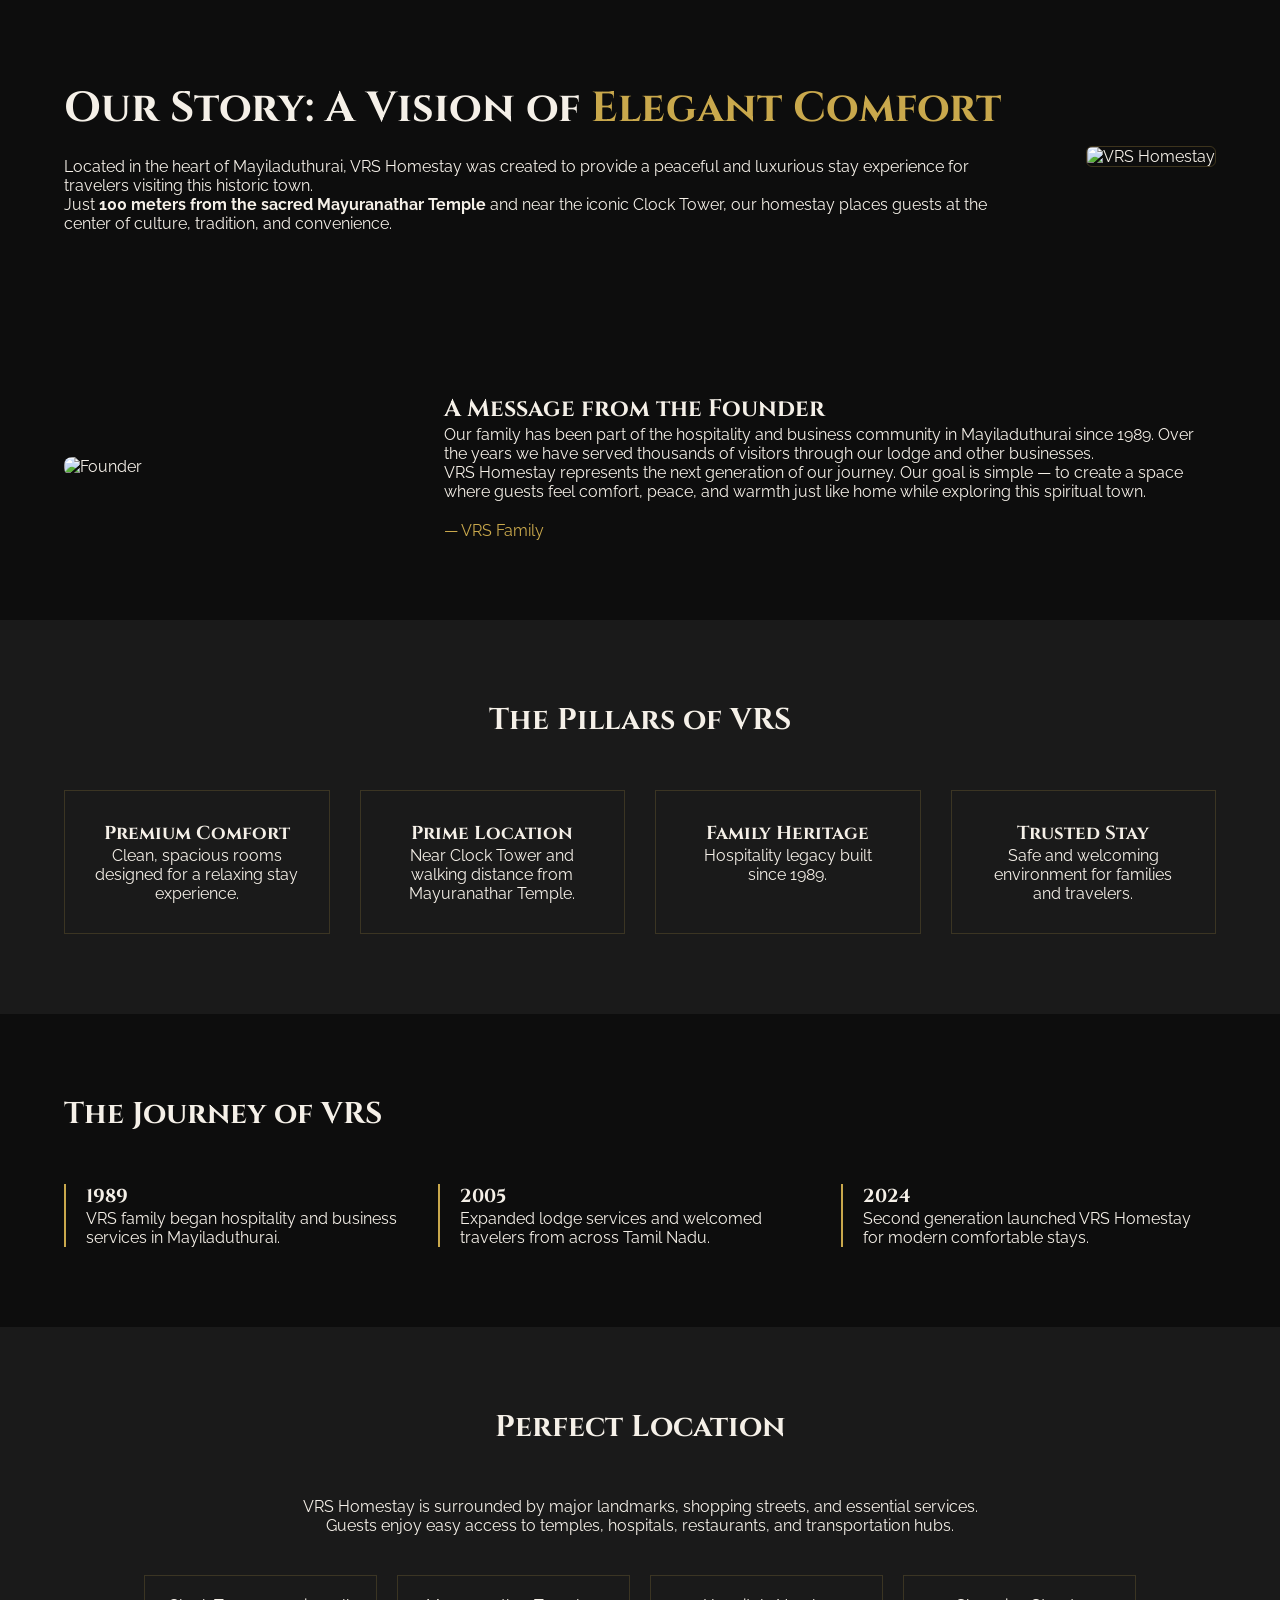
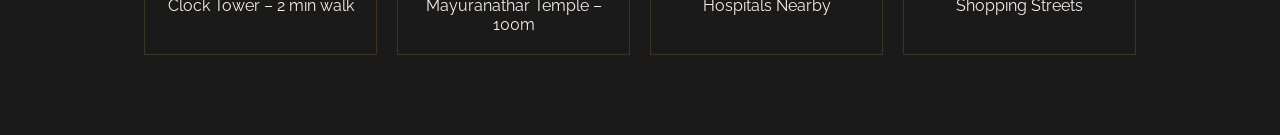
==== about.html @ 1f83035e "add servicees,amenities,about page" ====
<!DOCTYPE html>
<html lang="en">

<head>
<meta charset="UTF-8">
<meta name="viewport" content="width=device-width, initial-scale=1.0">

<title>About | VRS Homestay</title>

<link rel="stylesheet" href="assets/css/common.css">
<link rel="stylesheet" href="assets/css/about.css">

<link href="https://fonts.googleapis.com/css2?family=Cinzel:wght@400;600&family=Raleway:wght@300;400;500&display=swap" rel="stylesheet">

</head>

<body>

<!-- Navbar -->
<div id="navbar"></div>

<!-- HERO SECTION -->

<section class="about-hero container reveal">

<div class="about-left">

<h1>Our Story: A Vision of <span>Elegant Comfort</span></h1>

<p>
Located in the heart of Mayiladuthurai, VRS Homestay was created to provide a peaceful and luxurious stay experience for travelers visiting this historic town.
</p>

<p>
Just <b>100 meters from the sacred Mayuranathar Temple</b> and near the iconic Clock Tower, our homestay places guests at the center of culture, tradition, and convenience.
</p>

</div>

<div class="about-right">

<img src="assets/images/hero/hotel.jpg" alt="VRS Homestay">

</div>

</section>


<!-- FOUNDER MESSAGE -->

<section class="founder container reveal">

<div class="founder-img">

<img src="assets/images/hero/founder.jpg" alt="Founder">

</div>

<div class="founder-text">

<h2>A Message from the Founder</h2>

<p>
Our family has been part of the hospitality and business community in Mayiladuthurai since 1989. Over the years we have served thousands of visitors through our lodge and other businesses.
</p>

<p>
VRS Homestay represents the next generation of our journey. Our goal is simple — to create a space where guests feel comfort, peace, and warmth just like home while exploring this spiritual town.
</p>

<p class="signature">— VRS Family</p>

</div>

</section>


<!-- PILLARS -->

<section class="pillars reveal">

<h2 class="section-title">The Pillars of VRS</h2>

<div class="pillar-grid">

<div class="pillar">
<h3>Premium Comfort</h3>
<p>Clean, spacious rooms designed for a relaxing stay experience.</p>
</div>

<div class="pillar">
<h3>Prime Location</h3>
<p>Near Clock Tower and walking distance from Mayuranathar Temple.</p>
</div>

<div class="pillar">
<h3>Family Heritage</h3>
<p>Hospitality legacy built since 1989.</p>
</div>

<div class="pillar">
<h3>Trusted Stay</h3>
<p>Safe and welcoming environment for families and travelers.</p>
</div>

</div>

</section>


<!-- JOURNEY -->

<section class="journey container reveal">

<h2 class="section-title">The Journey of VRS</h2>

<div class="timeline">

<div class="time-block">
<h3>1989</h3>
<p>VRS family began hospitality and business services in Mayiladuthurai.</p>
</div>

<div class="time-block">
<h3>2005</h3>
<p>Expanded lodge services and welcomed travelers from across Tamil Nadu.</p>
</div>

<div class="time-block">
<h3>2024</h3>
<p>Second generation launched VRS Homestay for modern comfortable stays.</p>
</div>

</div>

</section>


<!-- LOCATION -->

<section class="location reveal">

<h2 class="section-title">Perfect Location</h2>

<p class="location-text">
VRS Homestay is surrounded by major landmarks, shopping streets, and essential services.
Guests enjoy easy access to temples, hospitals, restaurants, and transportation hubs.
</p>

<div class="location-grid">

<div class="loc-item">Clock Tower – 2 min walk</div>
<div class="loc-item">Mayuranathar Temple – 100m</div>
<div class="loc-item">Hospitals Nearby</div>
<div class="loc-item">Shopping Streets</div>

</div>

</section>


<!-- Footer -->

<div id="footer"></div>

<script src="assets/js/common.js"></script>
<script src="assets/js/about.js"></script>

</body>
</html>
---- assets/css/common.css ----
/* ============================================
   VRS HOMESTAY - COMMON CSS
   Navbar, Footer, Variables, Reset
============================================ */

@import url('https://fonts.googleapis.com/css2?family=Cinzel:wght@400;500;600;700;900&family=Raleway:ital,wght@0,300;0,400;0,500;0,600;1,300;1,400&display=swap');

/* --- CSS Variables --- */
:root {
  --black: #0d0d0d;
  --dark: #1a1a1a;
  --dark2: #111111;
  --card-bg: #161616;
  --gold: #c9a84c;
  --gold-bright: #f0c040;
  --gold-muted: #a89060;
  --gold-dim: rgba(201, 168, 76, 0.15);
  --text: #f5f0e8;
  --text-muted: #9a8c7a;
  --white: #ffffff;
  --font-heading: 'Cinzel', serif;
  --font-body: 'Raleway', sans-serif;
  --transition: all 0.35s cubic-bezier(0.4, 0, 0.2, 1);
  --shadow-gold: 0 0 30px rgba(201, 168, 76, 0.15);
}

/* --- Reset --- */
*, *::before, *::after { margin: 0; padding: 0; box-sizing: border-box; }
html { scroll-behavior: smooth; font-size: 16px; }
body {
  font-family: var(--font-body);
  background-color: var(--black);
  color: var(--text);
  overflow-x: hidden;
  -webkit-font-smoothing: antialiased;
}
img { max-width: 100%; display: block; }
a { text-decoration: none; color: inherit; }
ul { list-style: none; }
button { cursor: pointer; border: none; background: none; font-family: var(--font-body); }

/* --- Diamond Pattern Background --- */
.diamond-bg {
  background-color: var(--dark);
  background-image:
    linear-gradient(45deg, rgba(201,168,76,0.04) 25%, transparent 25%),
    linear-gradient(-45deg, rgba(201,168,76,0.04) 25%, transparent 25%),
    linear-gradient(45deg, transparent 75%, rgba(201,168,76,0.04) 75%),
    linear-gradient(-45deg, transparent 75%, rgba(201,168,76,0.04) 75%);
  background-size: 30px 30px;
  background-position: 0 0, 0 15px, 15px -15px, -15px 0px;
}

/* ============================================
   NAVBAR
============================================ */
.navbar {
  position: fixed;
  top: 0; left: 0; right: 0;
  z-index: 1000;
  display: flex;
  align-items: center;
  justify-content: space-between;
  padding: 0 3rem;
  height: 70px;
  background: rgba(13, 13, 13, 0.92);
  backdrop-filter: blur(12px);
  -webkit-backdrop-filter: blur(12px);
  border-bottom: 1px solid rgba(201, 168, 76, 0.12);
  transition: var(--transition);
}

.navbar.scrolled {
  height: 62px;
  background: rgba(10, 10, 10, 0.98);
  border-bottom-color: rgba(201, 168, 76, 0.25);
  box-shadow: 0 4px 30px rgba(0,0,0,0.5);
}

.navbar-brand {
  display: flex;
  align-items: center;
  gap: 0.7rem;
  text-decoration: none;
}

.navbar-logo {
  width: 42px;
  height: 42px;
  border-radius: 50%;
  border: 1.5px solid var(--gold);
  object-fit: cover;
}

.navbar-logo-text {
  font-family: var(--font-heading);
  font-size: 0.85rem;
  letter-spacing: 0.15em;
  color: var(--text);
  font-weight: 600;
  line-height: 1.2;
}

.navbar-logo-text span {
  display: block;
  font-size: 0.6rem;
  color: var(--gold-muted);
  letter-spacing: 0.2em;
  font-weight: 400;
}

.navbar-nav {
  display: flex;
  align-items: center;
  gap: 2.5rem;
}

.navbar-nav a {
  font-family: var(--font-heading);
  font-size: 0.7rem;
  letter-spacing: 0.18em;
  color: var(--text);
  text-transform: uppercase;
  font-weight: 500;
  position: relative;
  padding-bottom: 4px;
  transition: var(--transition);
}

.navbar-nav a::after {
  content: '';
  position: absolute;
  bottom: 0; left: 0;
  width: 0; height: 1px;
  background: var(--gold);
  transition: var(--transition);
}

.navbar-nav a:hover,
.navbar-nav a.active {
  color: var(--gold);
}

.navbar-nav a:hover::after,
.navbar-nav a.active::after {
  width: 100%;
}

.navbar-cta {
  font-family: var(--font-heading);
  font-size: 0.65rem;
  letter-spacing: 0.2em;
  text-transform: uppercase;
  color: var(--black);
  background: var(--gold);
  padding: 0.55rem 1.4rem;
  font-weight: 700;
  transition: var(--transition);
  border: 1px solid var(--gold);
}

.navbar-cta:hover {
  background: transparent;
  color: var(--gold);
  box-shadow: 0 0 20px rgba(201,168,76,0.3);
}

/* Hamburger */
.hamburger {
  display: none;
  flex-direction: column;
  gap: 5px;
  cursor: pointer;
  padding: 4px;
}

.hamburger span {
  display: block;
  width: 24px;
  height: 1.5px;
  background: var(--gold);
  transition: var(--transition);
}

.hamburger.active span:nth-child(1) { transform: translateY(6.5px) rotate(45deg); }
.hamburger.active span:nth-child(2) { opacity: 0; }
.hamburger.active span:nth-child(3) { transform: translateY(-6.5px) rotate(-45deg); }

/* Mobile Menu */
.mobile-menu {
  display: none;
  position: fixed;
  top: 70px; left: 0; right: 0;
  background: rgba(10,10,10,0.98);
  backdrop-filter: blur(20px);
  padding: 2rem;
  border-bottom: 1px solid rgba(201,168,76,0.2);
  z-index: 999;
  flex-direction: column;
  gap: 1.5rem;
}

.mobile-menu.open { display: flex; }

.mobile-menu a {
  font-family: var(--font-heading);
  font-size: 0.8rem;
  letter-spacing: 0.2em;
  text-transform: uppercase;
  color: var(--text);
  border-bottom: 1px solid rgba(201,168,76,0.1);
  padding-bottom: 1rem;
  transition: var(--transition);
}

.mobile-menu a:hover { color: var(--gold); }

.mobile-menu .navbar-cta {
  text-align: center;
  display: block;
  padding: 0.8rem;
}

/* ============================================
   FOOTER
============================================ */
.footer {
  background: #080808;
  border-top: 1px solid rgba(201,168,76,0.15);
  padding: 4rem 0 0;
}

.footer-grid {
  max-width: 1200px;
  margin: 0 auto;
  padding: 0 3rem;
  display: grid;
  grid-template-columns: 1.8fr 1fr 1fr 1.3fr;
  gap: 3rem;
}

.footer-brand .footer-logo-text {
  font-family: var(--font-heading);
  font-size: 1.1rem;
  letter-spacing: 0.2em;
  color: var(--text);
  font-weight: 700;
  margin-bottom: 0.5rem;
  display: block;
}

.footer-brand p {
  font-size: 0.8rem;
  color: var(--text-muted);
  line-height: 1.7;
  margin-top: 0.8rem;
  max-width: 240px;
}

.footer-col h4 {
  font-family: var(--font-heading);
  font-size: 0.65rem;
  letter-spacing: 0.25em;
  text-transform: uppercase;
  color: var(--gold);
  margin-bottom: 1.2rem;
}

.footer-col ul li {
  margin-bottom: 0.7rem;
}

.footer-col ul li a {
  font-size: 0.8rem;
  color: var(--text-muted);
  transition: var(--transition);
  letter-spacing: 0.05em;
}

.footer-col ul li a:hover { color: var(--gold); }

.footer-contact-item {
  display: flex;
  align-items: flex-start;
  gap: 0.6rem;
  margin-bottom: 0.8rem;
}

.footer-contact-item span {
  font-size: 0.8rem;
  color: var(--text-muted);
  line-height: 1.5;
}

.footer-bottom {
  max-width: 1200px;
  margin: 3rem auto 0;
  padding: 1.2rem 3rem;
  border-top: 1px solid rgba(201,168,76,0.1);
  display: flex;
  align-items: center;
  justify-content: center;
}

.footer-bottom-logo {
  width: 38px;
  height: 38px;
  border-radius: 50%;
  border: 1px solid rgba(201,168,76,0.4);
  display: flex;
  align-items: center;
  justify-content: center;
  font-family: var(--font-heading);
  font-size: 0.65rem;
  color: var(--gold);
  font-weight: 700;
  letter-spacing: 0.1em;
  margin-bottom: 0.5rem;
  margin: 0 auto 0.6rem;
}

.footer-copyright {
  font-size: 0.72rem;
  color: var(--text-muted);
  letter-spacing: 0.1em;
  text-align: center;
}

.footer-copyright-wrap {
  text-align: center;
  width: 100%;
}

/* ============================================
   RESPONSIVE - NAVBAR & FOOTER
============================================ */
@media (max-width: 968px) {
  .navbar { padding: 0 1.5rem; }
  .navbar-nav { display: none; }
  .navbar-cta { display: none; }
  .hamburger { display: flex; }

  .footer-grid {
    grid-template-columns: 1fr 1fr;
    gap: 2rem;
    padding: 0 1.5rem;
  }
}

@media (max-width: 600px) {
  .footer-grid {
    grid-template-columns: 1fr;
    gap: 1.5rem;
    padding: 0 1.2rem;
  }
}
---- assets/css/about.css ----
body{
background:#0d0d0d;
color:#f5f0e8;
font-family:'Raleway',sans-serif;
}

.container{
width:90%;
max-width:1200px;
margin:auto;
padding:80px 0;
}

h1,h2,h3{
font-family:'Cinzel',serif;
}

span{
color:#c9a84c;
}

/* HERO */

.about-hero{
display:flex;
gap:60px;
align-items:center;
}

.about-left{
flex:1;
}

.about-left h1{
font-size:42px;
margin-bottom:20px;
}

.about-right img{
width:100%;
border-radius:6px;
border:1px solid #c9a84c40;
}

/* FOUNDER */

.founder{
display:flex;
gap:60px;
align-items:center;
}

.founder-img img{
width:320px;
border-radius:8px;
}

.signature{
margin-top:20px;
color:#c9a84c;
}

/* PILLARS */

.pillars{
background:#1a1a1a;
padding:80px 0;
text-align:center;
}

.section-title{
font-size:30px;
margin-bottom:50px;
}

.pillar-grid{
display:grid;
grid-template-columns:repeat(4,1fr);
gap:30px;
width:90%;
margin:auto;
}

.pillar{
padding:30px;
border:1px solid #c9a84c30;
transition:.3s;
}

.pillar:hover{
border-color:#c9a84c;
transform:translateY(-5px);
}

/* JOURNEY */

.timeline{
display:flex;
justify-content:space-between;
gap:30px;
}

.time-block{
border-left:2px solid #c9a84c;
padding-left:20px;
}

/* LOCATION */

.location{
background:#1a1a1a;
text-align:center;
padding:80px 20px;
}

.location-text{
max-width:700px;
margin:auto;
margin-bottom:40px;
}

.location-grid{
display:grid;
grid-template-columns:repeat(4,1fr);
gap:20px;
width:80%;
margin:auto;
}

.loc-item{
border:1px solid #c9a84c30;
padding:20px;
}

/* MOBILE */

@media(max-width:900px){

.about-hero,
.founder{
flex-direction:column;
text-align:center;
}

.pillar-grid{
grid-template-columns:1fr 1fr;
}

.timeline{
flex-direction:column;
}

.location-grid{
grid-template-columns:1fr 1fr;
}

}
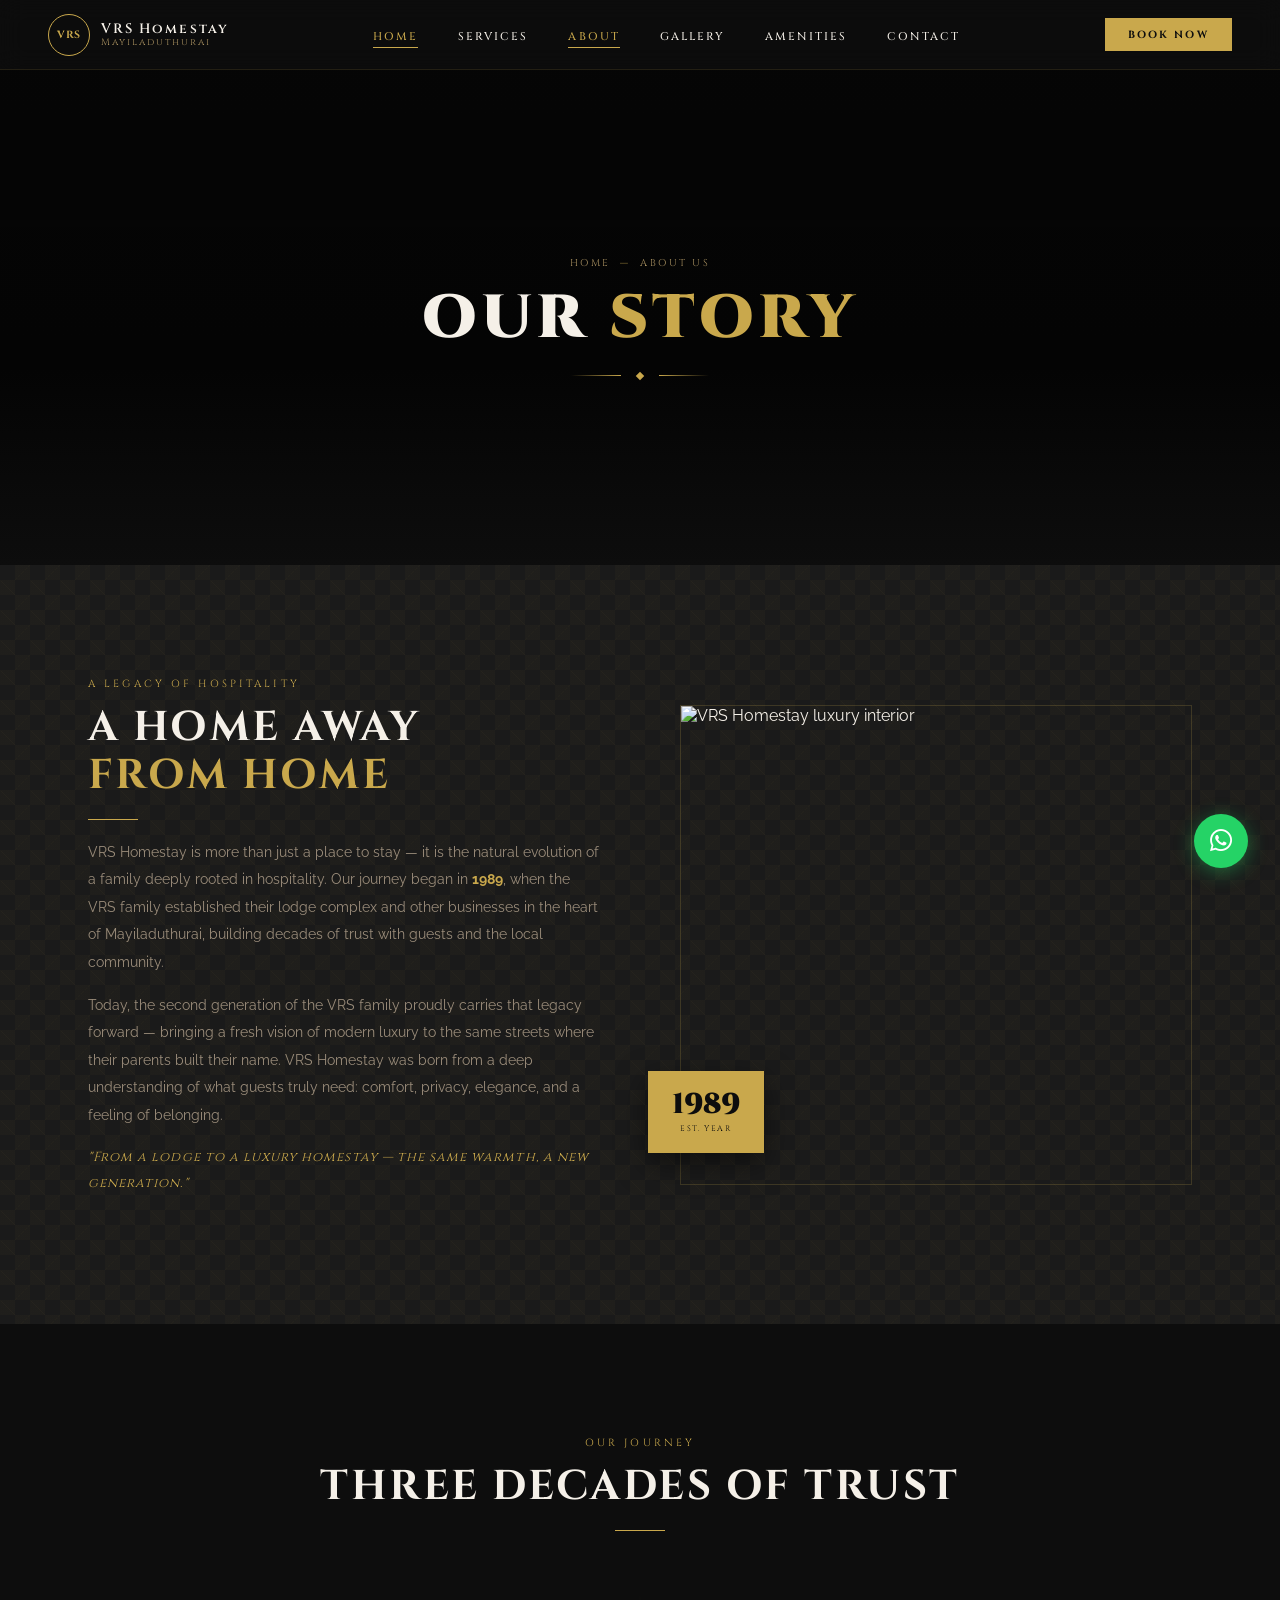
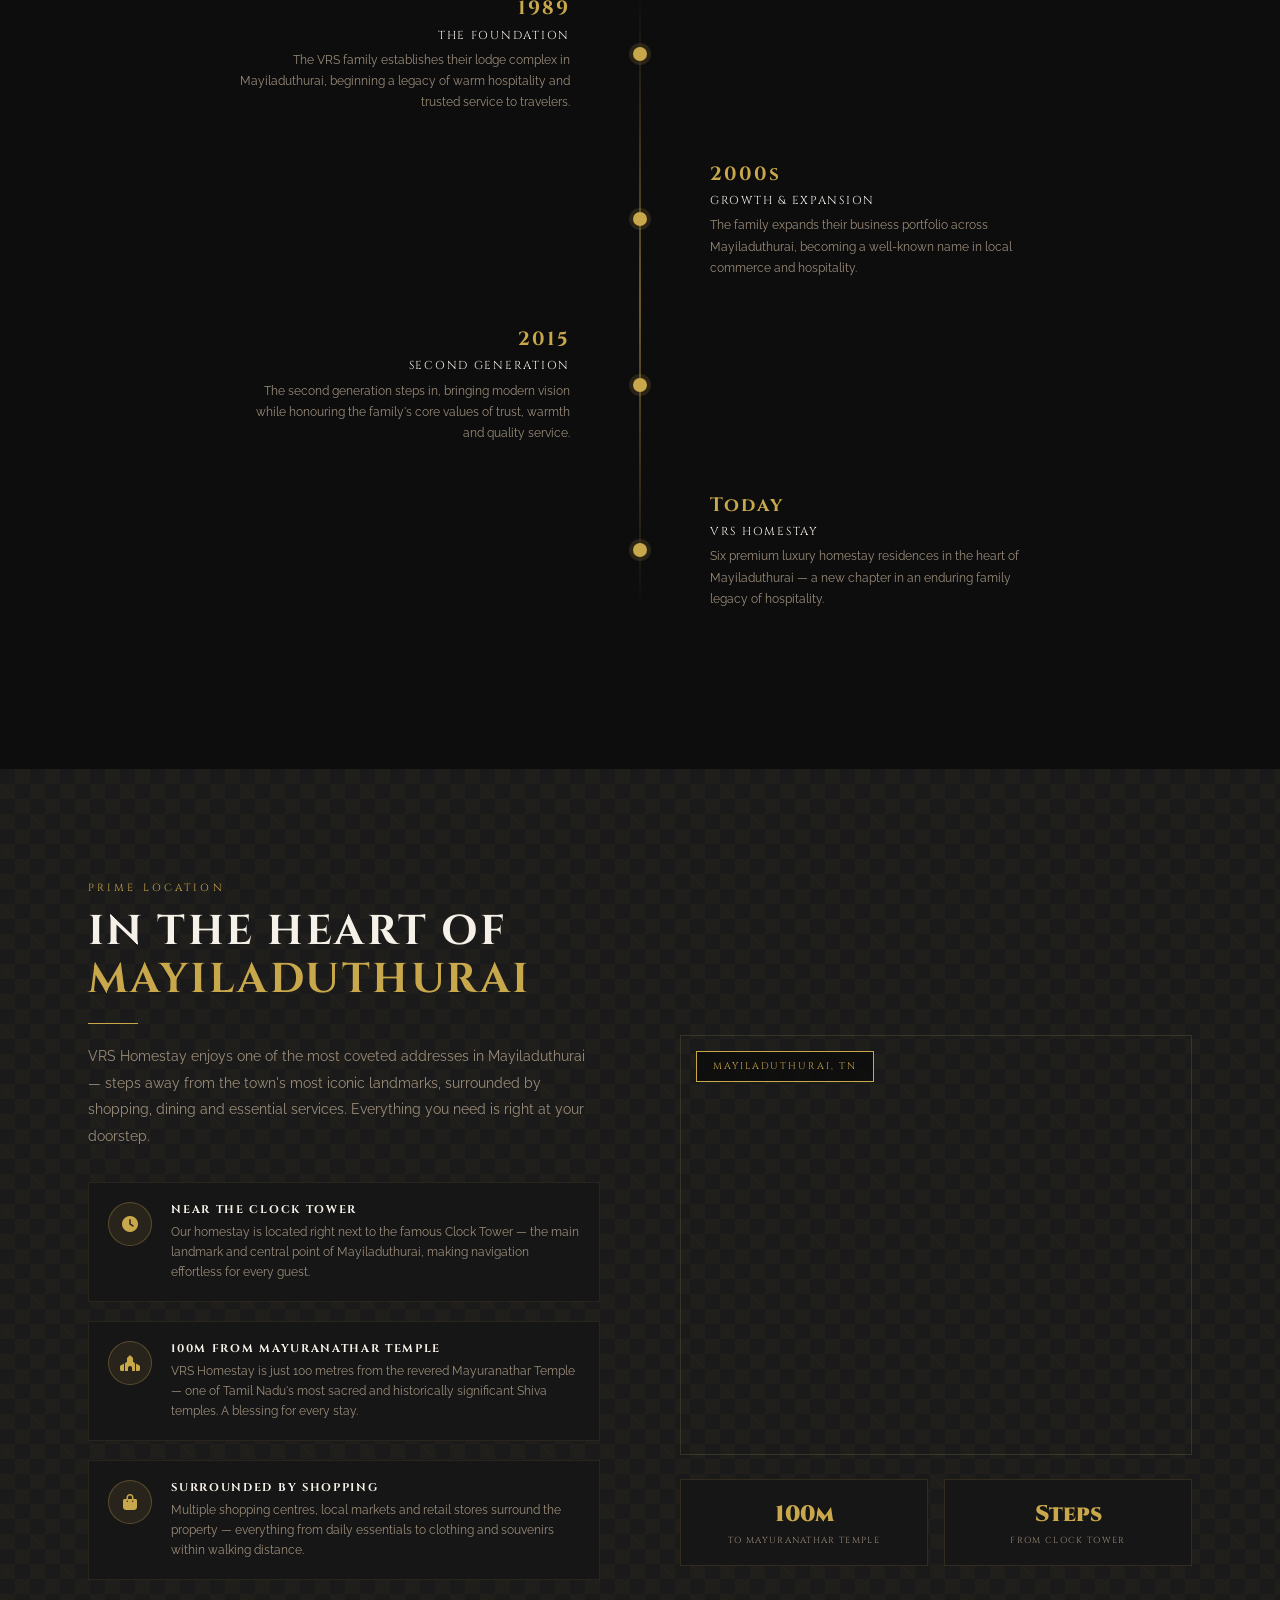
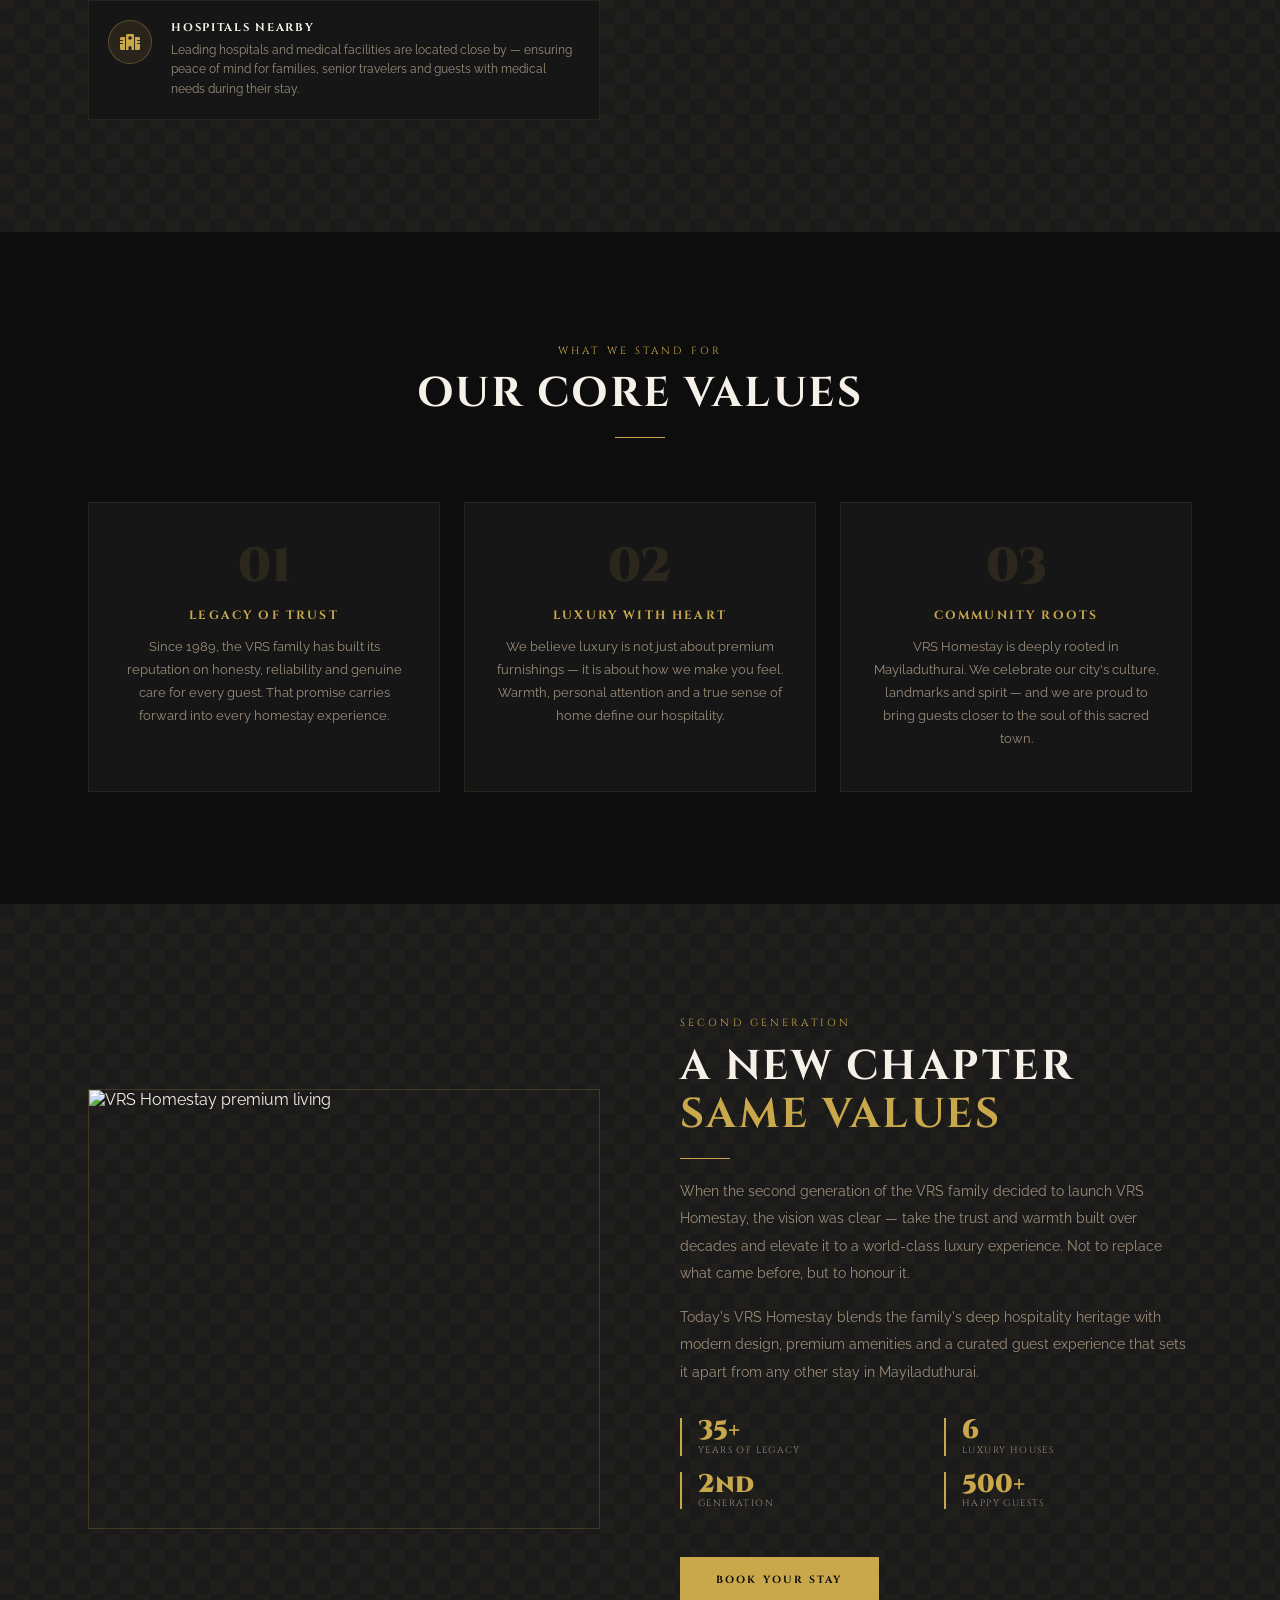
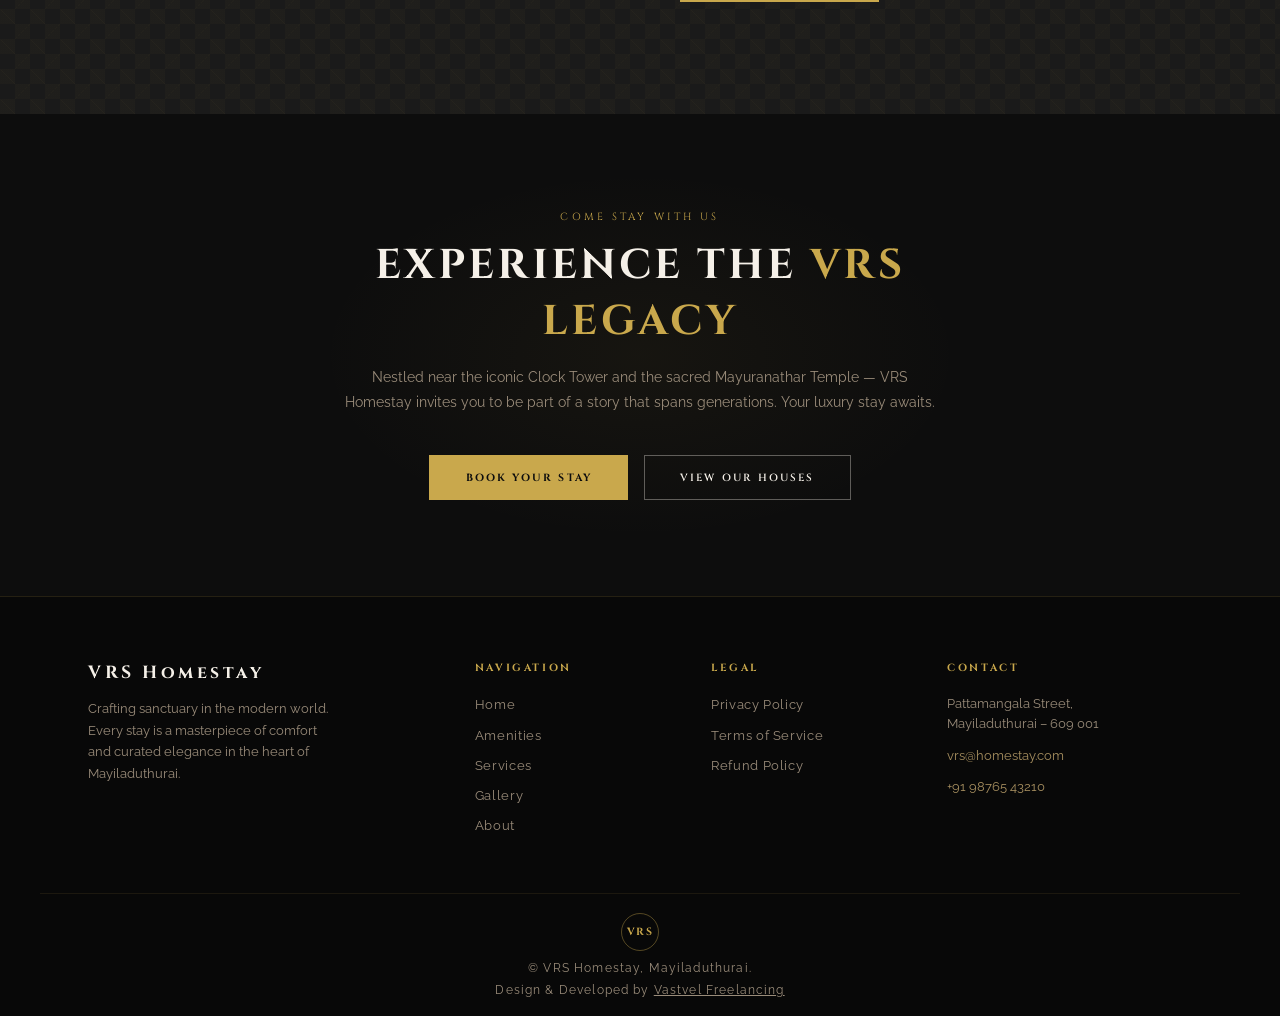
==== commit a237ee7c: "upate all pages" ====
--- a/about.html
+++ b/about.html
@@ -1,170 +1,246 @@
 <!DOCTYPE html>
 <html lang="en">
-
 <head>
-<meta charset="UTF-8">
-<meta name="viewport" content="width=device-width, initial-scale=1.0">
-
-<title>About | VRS Homestay</title>
-
-<link rel="stylesheet" href="assets/css/common.css">
-<link rel="stylesheet" href="assets/css/about.css">
-
-<link href="https://fonts.googleapis.com/css2?family=Cinzel:wght@400;600&family=Raleway:wght@300;400;500&display=swap" rel="stylesheet">
-
+  <meta charset="UTF-8" />
+  <meta name="viewport" content="width=device-width, initial-scale=1.0" />
+  <meta name="description" content="About VRS Homestay – A legacy since 1989, located near the Clock Tower and Mayuranathar Temple in Mayiladuthurai." />
+  <title>About Us | VRS Homestay – Mayiladuthurai</title>
+  <link rel="preconnect" href="https://fonts.googleapis.com" />
+  <link rel="preconnect" href="https://fonts.gstatic.com" crossorigin />
+  <link href="https://fonts.googleapis.com/css2?family=Cinzel:wght@400;500;600;700;900&family=Raleway:ital,wght@0,300;0,400;0,500;0,600;1,300;1,400&display=swap" rel="stylesheet" />
+  <link rel="stylesheet" href="https://cdnjs.cloudflare.com/ajax/libs/font-awesome/6.5.0/css/all.min.css" />
+  <link rel="stylesheet" href="assets/css/common.css" />
+  <link rel="stylesheet" href="assets/css/about.css" />
 </head>
-
 <body>
 
-<!-- Navbar -->
-<div id="navbar"></div>
-
-<!-- HERO SECTION -->
-
-<section class="about-hero container reveal">
-
-<div class="about-left">
-
-<h1>Our Story: A Vision of <span>Elegant Comfort</span></h1>
-
-<p>
-Located in the heart of Mayiladuthurai, VRS Homestay was created to provide a peaceful and luxurious stay experience for travelers visiting this historic town.
-</p>
-
-<p>
-Just <b>100 meters from the sacred Mayuranathar Temple</b> and near the iconic Clock Tower, our homestay places guests at the center of culture, tradition, and convenience.
-</p>
-
-</div>
-
-<div class="about-right">
-
-<img src="assets/images/hero/hotel.jpg" alt="VRS Homestay">
-
-</div>
-
-</section>
-
-
-<!-- FOUNDER MESSAGE -->
-
-<section class="founder container reveal">
-
-<div class="founder-img">
-
-<img src="assets/images/hero/founder.jpg" alt="Founder">
-
-</div>
-
-<div class="founder-text">
-
-<h2>A Message from the Founder</h2>
-
-<p>
-Our family has been part of the hospitality and business community in Mayiladuthurai since 1989. Over the years we have served thousands of visitors through our lodge and other businesses.
-</p>
-
-<p>
-VRS Homestay represents the next generation of our journey. Our goal is simple — to create a space where guests feel comfort, peace, and warmth just like home while exploring this spiritual town.
-</p>
-
-<p class="signature">— VRS Family</p>
-
-</div>
-
-</section>
-
-
-<!-- PILLARS -->
-
-<section class="pillars reveal">
-
-<h2 class="section-title">The Pillars of VRS</h2>
-
-<div class="pillar-grid">
-
-<div class="pillar">
-<h3>Premium Comfort</h3>
-<p>Clean, spacious rooms designed for a relaxing stay experience.</p>
-</div>
-
-<div class="pillar">
-<h3>Prime Location</h3>
-<p>Near Clock Tower and walking distance from Mayuranathar Temple.</p>
-</div>
-
-<div class="pillar">
-<h3>Family Heritage</h3>
-<p>Hospitality legacy built since 1989.</p>
-</div>
-
-<div class="pillar">
-<h3>Trusted Stay</h3>
-<p>Safe and welcoming environment for families and travelers.</p>
-</div>
-
-</div>
-
-</section>
-
-
-<!-- JOURNEY -->
-
-<section class="journey container reveal">
-
-<h2 class="section-title">The Journey of VRS</h2>
-
-<div class="timeline">
-
-<div class="time-block">
-<h3>1989</h3>
-<p>VRS family began hospitality and business services in Mayiladuthurai.</p>
-</div>
-
-<div class="time-block">
-<h3>2005</h3>
-<p>Expanded lodge services and welcomed travelers from across Tamil Nadu.</p>
-</div>
-
-<div class="time-block">
-<h3>2024</h3>
-<p>Second generation launched VRS Homestay for modern comfortable stays.</p>
-</div>
-
-</div>
-
-</section>
-
-
-<!-- LOCATION -->
-
-<section class="location reveal">
-
-<h2 class="section-title">Perfect Location</h2>
-
-<p class="location-text">
-VRS Homestay is surrounded by major landmarks, shopping streets, and essential services.
-Guests enjoy easy access to temples, hospitals, restaurants, and transportation hubs.
-</p>
-
-<div class="location-grid">
-
-<div class="loc-item">Clock Tower – 2 min walk</div>
-<div class="loc-item">Mayuranathar Temple – 100m</div>
-<div class="loc-item">Hospitals Nearby</div>
-<div class="loc-item">Shopping Streets</div>
-
-</div>
-
-</section>
-
-
-<!-- Footer -->
-
-<div id="footer"></div>
+<!-- NAVBAR -->
+<div id="navbar-placeholder"></div>
+
+<!-- PAGE HERO -->
+<section class="page-hero">
+  <div class="page-hero-bg"></div>
+  <div class="page-hero-overlay"></div>
+  <div class="page-hero-content">
+    <div class="breadcrumb"><a href="index.html">Home</a><span class="sep">&#8212;</span><span>About Us</span></div>
+    <h1>Our <span>Story</span></h1>
+    <div class="page-hero-ornament">
+      <div class="ornament-line"></div><div class="ornament-diamond"></div><div class="ornament-line right"></div>
+    </div>
+  </div>
+</section>
+
+<!-- STORY SECTION -->
+<section class="about-story">
+  <div class="about-story-inner">
+    <div class="about-story-text reveal">
+      <span class="section-label">A Legacy of Hospitality</span>
+      <h2 class="section-title">A Home Away<br/><span style="color:var(--gold);">From Home</span></h2>
+      <div class="section-divider"></div>
+      <p>VRS Homestay is more than just a place to stay — it is the natural evolution of a family deeply rooted in hospitality. Our journey began in <strong style="color:var(--gold);">1989</strong>, when the VRS family established their lodge complex and other businesses in the heart of Mayiladuthurai, building decades of trust with guests and the local community.</p>
+      <p>Today, the second generation of the VRS family proudly carries that legacy forward — bringing a fresh vision of modern luxury to the same streets where their parents built their name. VRS Homestay was born from a deep understanding of what guests truly need: comfort, privacy, elegance, and a feeling of belonging.</p>
+      <p class="highlight">"From a lodge to a luxury homestay — the same warmth, a new generation."</p>
+    </div>
+    <div class="about-story-image reveal reveal-delay-2">
+      <img class="img-main" src="https://images.unsplash.com/photo-1618773928121-c32242e63f39?w=800&q=80" alt="VRS Homestay luxury interior" loading="lazy" />
+      <div class="img-overlay-badge">
+        <span class="year">1989</span>
+        <span class="year-label">Est. Year</span>
+      </div>
+    </div>
+  </div>
+</section>
+
+<!-- LEGACY TIMELINE -->
+<section class="legacy-section">
+  <div class="legacy-inner">
+    <div class="legacy-header reveal">
+      <span class="section-label">Our Journey</span>
+      <h2 class="section-title" style="text-align:center;">Three Decades of Trust</h2>
+      <div class="section-divider center"></div>
+    </div>
+    <div class="timeline">
+      <div class="timeline-item reveal">
+        <div class="timeline-content">
+          <div class="timeline-year">1989</div>
+          <div class="timeline-title">The Foundation</div>
+          <div class="timeline-desc">The VRS family establishes their lodge complex in Mayiladuthurai, beginning a legacy of warm hospitality and trusted service to travelers.</div>
+        </div>
+        <div class="timeline-dot"></div>
+        <div class="timeline-empty"></div>
+      </div>
+      <div class="timeline-item reveal">
+        <div class="timeline-empty"></div>
+        <div class="timeline-dot"></div>
+        <div class="timeline-content">
+          <div class="timeline-year">2000s</div>
+          <div class="timeline-title">Growth & Expansion</div>
+          <div class="timeline-desc">The family expands their business portfolio across Mayiladuthurai, becoming a well-known name in local commerce and hospitality.</div>
+        </div>
+      </div>
+      <div class="timeline-item reveal">
+        <div class="timeline-content">
+          <div class="timeline-year">2015</div>
+          <div class="timeline-title">Second Generation</div>
+          <div class="timeline-desc">The second generation steps in, bringing modern vision while honouring the family's core values of trust, warmth and quality service.</div>
+        </div>
+        <div class="timeline-dot"></div>
+        <div class="timeline-empty"></div>
+      </div>
+      <div class="timeline-item reveal">
+        <div class="timeline-empty"></div>
+        <div class="timeline-dot"></div>
+        <div class="timeline-content">
+          <div class="timeline-year">Today</div>
+          <div class="timeline-title">VRS Homestay</div>
+          <div class="timeline-desc">Six premium luxury homestay residences in the heart of Mayiladuthurai — a new chapter in an enduring family legacy of hospitality.</div>
+        </div>
+      </div>
+    </div>
+  </div>
+</section>
+
+<!-- LOCATION SECTION -->
+<section class="location-section">
+  <div class="location-inner">
+    <div class="reveal">
+      <span class="section-label">Prime Location</span>
+      <h2 class="section-title">In the Heart of<br/><span style="color:var(--gold);">Mayiladuthurai</span></h2>
+      <div class="section-divider"></div>
+      <p style="font-size:0.88rem;color:var(--text-muted);line-height:1.9;margin-bottom:2rem;">VRS Homestay enjoys one of the most coveted addresses in Mayiladuthurai — steps away from the town's most iconic landmarks, surrounded by shopping, dining and essential services. Everything you need is right at your doorstep.</p>
+      <div class="location-highlights">
+        <div class="location-item">
+          <div class="location-icon"><i class="fas fa-clock"></i></div>
+          <div class="location-item-text">
+            <h4>Near the Clock Tower</h4>
+            <p>Our homestay is located right next to the famous Clock Tower — the main landmark and central point of Mayiladuthurai, making navigation effortless for every guest.</p>
+          </div>
+        </div>
+        <div class="location-item">
+          <div class="location-icon"><i class="fas fa-place-of-worship"></i></div>
+          <div class="location-item-text">
+            <h4>100m from Mayuranathar Temple</h4>
+            <p>VRS Homestay is just 100 metres from the revered Mayuranathar Temple — one of Tamil Nadu's most sacred and historically significant Shiva temples. A blessing for every stay.</p>
+          </div>
+        </div>
+        <div class="location-item">
+          <div class="location-icon"><i class="fas fa-bag-shopping"></i></div>
+          <div class="location-item-text">
+            <h4>Surrounded by Shopping</h4>
+            <p>Multiple shopping centres, local markets and retail stores surround the property — everything from daily essentials to clothing and souvenirs within walking distance.</p>
+          </div>
+        </div>
+        <div class="location-item">
+          <div class="location-icon"><i class="fas fa-hospital"></i></div>
+          <div class="location-item-text">
+            <h4>Hospitals Nearby</h4>
+            <p>Leading hospitals and medical facilities are located close by — ensuring peace of mind for families, senior travelers and guests with medical needs during their stay.</p>
+          </div>
+        </div>
+      </div>
+    </div>
+    <div class="reveal reveal-delay-2">
+      <div class="location-map-wrap">
+        <iframe
+          src="https://www.google.com/maps/embed?pb=!1m18!1m12!1m3!1d3918.5!2d79.6476!3d11.1030!2m3!1f0!2f0!3f0!3m2!1i1024!2i768!4f13.1!3m3!1m2!1s0x3a54f5a2d3b6e5b1%3A0x1234567890abcdef!2sMayiladuthurai%2C%20Tamil%20Nadu!5e0!3m2!1sen!2sin!4v1234567890"
+          allowfullscreen="" loading="lazy" referrerpolicy="no-referrer-when-downgrade">
+        </iframe>
+        <div class="location-map-label">Mayiladuthurai, TN</div>
+      </div>
+      <div style="display:grid;grid-template-columns:1fr 1fr;gap:1rem;margin-top:1.5rem;">
+        <div style="background:var(--card-bg);border:1px solid rgba(201,168,76,0.15);padding:1.2rem;text-align:center;">
+          <div style="font-family:var(--font-heading);font-size:1.4rem;font-weight:900;color:var(--gold);">100m</div>
+          <div style="font-family:var(--font-heading);font-size:0.55rem;letter-spacing:0.15em;text-transform:uppercase;color:var(--text-muted);margin-top:0.3rem;">To Mayuranathar Temple</div>
+        </div>
+        <div style="background:var(--card-bg);border:1px solid rgba(201,168,76,0.15);padding:1.2rem;text-align:center;">
+          <div style="font-family:var(--font-heading);font-size:1.4rem;font-weight:900;color:var(--gold);">Steps</div>
+          <div style="font-family:var(--font-heading);font-size:0.55rem;letter-spacing:0.15em;text-transform:uppercase;color:var(--text-muted);margin-top:0.3rem;">From Clock Tower</div>
+        </div>
+      </div>
+    </div>
+  </div>
+</section>
+
+<!-- VALUES -->
+<section class="values-section">
+  <div class="values-inner">
+    <div class="values-header reveal">
+      <span class="section-label">What We Stand For</span>
+      <h2 class="section-title" style="text-align:center;">Our Core Values</h2>
+      <div class="section-divider center"></div>
+    </div>
+    <div class="values-grid">
+      <div class="value-card reveal reveal-delay-1">
+        <span class="value-num">01</span>
+        <h3>Legacy of Trust</h3>
+        <p>Since 1989, the VRS family has built its reputation on honesty, reliability and genuine care for every guest. That promise carries forward into every homestay experience.</p>
+      </div>
+      <div class="value-card reveal reveal-delay-2">
+        <span class="value-num">02</span>
+        <h3>Luxury with Heart</h3>
+        <p>We believe luxury is not just about premium furnishings — it is about how we make you feel. Warmth, personal attention and a true sense of home define our hospitality.</p>
+      </div>
+      <div class="value-card reveal reveal-delay-3">
+        <span class="value-num">03</span>
+        <h3>Community Roots</h3>
+        <p>VRS Homestay is deeply rooted in Mayiladuthurai. We celebrate our city's culture, landmarks and spirit — and we are proud to bring guests closer to the soul of this sacred town.</p>
+      </div>
+    </div>
+  </div>
+</section>
+
+<!-- SECOND GEN SECTION -->
+<section class="second-gen">
+  <div class="second-gen-inner">
+    <div class="second-gen-image reveal">
+      <img src="https://images.unsplash.com/photo-1555041469-a586c61ea9bc?w=800&q=80" alt="VRS Homestay premium living" loading="lazy" />
+    </div>
+    <div class="second-gen-text reveal reveal-delay-2">
+      <span class="section-label">Second Generation</span>
+      <h2 class="section-title">A New Chapter<br/><span style="color:var(--gold);">Same Values</span></h2>
+      <div class="section-divider"></div>
+      <p>When the second generation of the VRS family decided to launch VRS Homestay, the vision was clear — take the trust and warmth built over decades and elevate it to a world-class luxury experience. Not to replace what came before, but to honour it.</p>
+      <p>Today's VRS Homestay blends the family's deep hospitality heritage with modern design, premium amenities and a curated guest experience that sets it apart from any other stay in Mayiladuthurai.</p>
+      <div class="gen-stats">
+        <div class="gen-stat">
+          <div class="num">35+</div>
+          <div class="lbl">Years of Legacy</div>
+        </div>
+        <div class="gen-stat">
+          <div class="num">6</div>
+          <div class="lbl">Luxury Houses</div>
+        </div>
+        <div class="gen-stat">
+          <div class="num">2nd</div>
+          <div class="lbl">Generation</div>
+        </div>
+        <div class="gen-stat">
+          <div class="num">500+</div>
+          <div class="lbl">Happy Guests</div>
+        </div>
+      </div>
+      <a href="contact.html" class="btn-gold" style="margin-top:1rem;display:inline-block;">Book Your Stay</a>
+    </div>
+  </div>
+</section>
+
+<!-- CTA -->
+<section class="about-cta">
+  <div class="about-cta-inner reveal">
+    <span class="section-label">Come Stay With Us</span>
+    <h2>Experience the <span>VRS Legacy</span></h2>
+    <p>Nestled near the iconic Clock Tower and the sacred Mayuranathar Temple — VRS Homestay invites you to be part of a story that spans generations. Your luxury stay awaits.</p>
+    <div class="cta-btns">
+      <a href="contact.html" class="btn-gold">Book Your Stay</a>
+      <a href="services.html" class="btn-outline">View Our Houses</a>
+    </div>
+  </div>
+</section>
+
+<!-- FOOTER -->
+<div id="footer-placeholder"></div>
 
 <script src="assets/js/common.js"></script>
 <script src="assets/js/about.js"></script>
-
 </body>
 </html>
--- a/assets/css/common.css
+++ b/assets/css/common.css
@@ -353,4 +353,29 @@
     gap: 1.5rem;
     padding: 0 1.2rem;
   }
+}
+
+/* ---- WHATSAPP FLOAT BUTTON ---- */
+.whatsapp-float {
+  position: fixed;
+  bottom: 2rem;
+  right: 2rem;
+  z-index: 9999;
+  width: 54px;
+  height: 54px;
+  background: #25D366;
+  border-radius: 50%;
+  display: flex;
+  align-items: center;
+  justify-content: center;
+  font-size: 1.6rem;
+  color: #fff;
+  box-shadow: 0 4px 20px rgba(37,211,102,0.4);
+  transition: all 0.3s ease;
+  text-decoration: none;
+}
+
+.whatsapp-float:hover {
+  transform: scale(1.12);
+  box-shadow: 0 6px 28px rgba(37,211,102,0.6);
 }
--- a/assets/css/about.css
+++ b/assets/css/about.css
@@ -1,157 +1,301 @@
-body{
-background:#0d0d0d;
-color:#f5f0e8;
-font-family:'Raleway',sans-serif;
-}
-
-.container{
-width:90%;
-max-width:1200px;
-margin:auto;
-padding:80px 0;
-}
-
-h1,h2,h3{
-font-family:'Cinzel',serif;
-}
-
-span{
-color:#c9a84c;
-}
-
-/* HERO */
-
-.about-hero{
-display:flex;
-gap:60px;
-align-items:center;
-}
-
-.about-left{
-flex:1;
-}
-
-.about-left h1{
-font-size:42px;
-margin-bottom:20px;
-}
-
-.about-right img{
-width:100%;
-border-radius:6px;
-border:1px solid #c9a84c40;
-}
-
-/* FOUNDER */
-
-.founder{
-display:flex;
-gap:60px;
-align-items:center;
-}
-
-.founder-img img{
-width:320px;
-border-radius:8px;
-}
-
-.signature{
-margin-top:20px;
-color:#c9a84c;
-}
-
-/* PILLARS */
-
-.pillars{
-background:#1a1a1a;
-padding:80px 0;
-text-align:center;
-}
-
-.section-title{
-font-size:30px;
-margin-bottom:50px;
-}
-
-.pillar-grid{
-display:grid;
-grid-template-columns:repeat(4,1fr);
-gap:30px;
-width:90%;
-margin:auto;
-}
-
-.pillar{
-padding:30px;
-border:1px solid #c9a84c30;
-transition:.3s;
-}
-
-.pillar:hover{
-border-color:#c9a84c;
-transform:translateY(-5px);
-}
-
-/* JOURNEY */
-
-.timeline{
-display:flex;
-justify-content:space-between;
-gap:30px;
-}
-
-.time-block{
-border-left:2px solid #c9a84c;
-padding-left:20px;
-}
-
-/* LOCATION */
-
-.location{
-background:#1a1a1a;
-text-align:center;
-padding:80px 20px;
-}
-
-.location-text{
-max-width:700px;
-margin:auto;
-margin-bottom:40px;
-}
-
-.location-grid{
-display:grid;
-grid-template-columns:repeat(4,1fr);
-gap:20px;
-width:80%;
-margin:auto;
-}
-
-.loc-item{
-border:1px solid #c9a84c30;
-padding:20px;
-}
-
-/* MOBILE */
-
-@media(max-width:900px){
-
-.about-hero,
-.founder{
-flex-direction:column;
-text-align:center;
-}
-
-.pillar-grid{
-grid-template-columns:1fr 1fr;
-}
-
-.timeline{
-flex-direction:column;
-}
-
-.location-grid{
-grid-template-columns:1fr 1fr;
-}
-
+/* ============================================
+   VRS HOMESTAY - ABOUT PAGE CSS
+============================================ */
+
+/* ---- PAGE HERO ---- */
+.page-hero {
+  position: relative;
+  height: 55vh;
+  min-height: 380px;
+  display: flex;
+  align-items: center;
+  justify-content: center;
+  overflow: hidden;
+  margin-top: 70px;
+}
+.page-hero-bg {
+  position: absolute; inset: 0;
+  background: url('https://images.unsplash.com/photo-1618773928121-c32242e63f39?w=1800&q=80') center/cover no-repeat;
+  transform: scale(1.05);
+  animation: pageBgZoom 14s ease-in-out infinite alternate;
+}
+@keyframes pageBgZoom { from{transform:scale(1.05)} to{transform:scale(1.12)} }
+.page-hero-overlay {
+  position: absolute; inset: 0;
+  background: linear-gradient(to bottom, rgba(0,0,0,0.6) 0%, rgba(0,0,0,0.7) 60%, rgba(13,13,13,1) 100%);
+}
+.page-hero-content { position: relative; z-index: 2; text-align: center; padding: 0 1.5rem; }
+.breadcrumb {
+  display: flex; align-items: center; justify-content: center; gap: 0.6rem;
+  margin-bottom: 1rem; font-family: var(--font-heading); font-size: 0.62rem;
+  letter-spacing: 0.25em; text-transform: uppercase; color: var(--gold-muted);
+}
+.breadcrumb a { color: var(--gold-muted); transition: var(--transition); }
+.breadcrumb a:hover { color: var(--gold); }
+.breadcrumb .sep { color: var(--gold); }
+.page-hero-content h1 {
+  font-family: var(--font-heading); font-size: clamp(2rem,5vw,3.8rem);
+  font-weight: 900; text-transform: uppercase; letter-spacing: 0.08em;
+  color: var(--text); line-height: 1.1;
+}
+.page-hero-content h1 span { color: var(--gold); }
+.page-hero-ornament { display: flex; align-items: center; justify-content: center; gap: 1rem; margin: 1.2rem 0 0; }
+.ornament-line { width: 50px; height: 1px; background: linear-gradient(to right, transparent, var(--gold)); }
+.ornament-line.right { background: linear-gradient(to left, transparent, var(--gold)); }
+.ornament-diamond { width: 6px; height: 6px; background: var(--gold); transform: rotate(45deg); }
+
+/* ---- SHARED ---- */
+.section-label {
+  font-family: var(--font-heading); font-size: 0.65rem; letter-spacing: 0.3em;
+  text-transform: uppercase; color: var(--gold); display: block; margin-bottom: 0.8rem;
+}
+.section-title {
+  font-family: var(--font-heading); font-size: clamp(1.6rem,3.5vw,2.6rem);
+  font-weight: 700; text-transform: uppercase; letter-spacing: 0.06em;
+  color: var(--text); line-height: 1.15;
+}
+.section-divider { width: 50px; height: 1px; background: var(--gold); margin: 1.2rem 0; }
+.section-divider.center { margin: 1.2rem auto; }
+
+/* ---- STORY SECTION ---- */
+.about-story {
+  padding: 7rem 0;
+  background: var(--dark);
+  background-image:
+    linear-gradient(45deg,rgba(201,168,76,0.03) 25%,transparent 25%),
+    linear-gradient(-45deg,rgba(201,168,76,0.03) 25%,transparent 25%),
+    linear-gradient(45deg,transparent 75%,rgba(201,168,76,0.03) 75%),
+    linear-gradient(-45deg,transparent 75%,rgba(201,168,76,0.03) 75%);
+  background-size: 30px 30px;
+  background-position: 0 0,0 15px,15px -15px,-15px 0px;
+}
+.about-story-inner {
+  max-width: 1200px; margin: 0 auto; padding: 0 3rem;
+  display: grid; grid-template-columns: 1fr 1fr; gap: 5rem; align-items: center;
+}
+.about-story-text p {
+  font-size: 0.88rem; color: var(--text-muted); line-height: 1.95; margin-bottom: 1rem;
+}
+.about-story-text .highlight {
+  font-family: var(--font-heading); font-size: 0.82rem; color: var(--gold);
+  letter-spacing: 0.08em; font-style: italic;
+}
+.about-story-image { position: relative; }
+.about-story-image .img-main {
+  width: 100%; height: 480px; object-fit: cover;
+  border: 1px solid rgba(201,168,76,0.2);
+}
+.about-story-image .img-overlay-badge {
+  position: absolute; bottom: 2rem; left: -2rem;
+  background: var(--gold); color: var(--black);
+  padding: 1.2rem 1.5rem; text-align: center;
+  box-shadow: 0 10px 30px rgba(0,0,0,0.5);
+}
+.about-story-image .img-overlay-badge .year {
+  font-family: var(--font-heading); font-size: 1.8rem; font-weight: 900; line-height: 1; display: block;
+}
+.about-story-image .img-overlay-badge .year-label {
+  font-family: var(--font-heading); font-size: 0.5rem; letter-spacing: 0.2em;
+  text-transform: uppercase; display: block; margin-top: 0.2rem;
+}
+
+/* ---- LEGACY TIMELINE ---- */
+.legacy-section {
+  padding: 7rem 0;
+  background: var(--black);
+}
+.legacy-inner { max-width: 1200px; margin: 0 auto; padding: 0 3rem; }
+.legacy-header { text-align: center; margin-bottom: 4rem; }
+.timeline {
+  position: relative; max-width: 800px; margin: 0 auto;
+}
+.timeline::before {
+  content: ''; position: absolute; left: 50%; top: 0; bottom: 0;
+  width: 1px; background: linear-gradient(to bottom, transparent, var(--gold), transparent);
+  transform: translateX(-50%);
+}
+.timeline-item {
+  display: grid; grid-template-columns: 1fr 60px 1fr; gap: 0;
+  margin-bottom: 3rem; align-items: center;
+}
+.timeline-item:nth-child(odd) .timeline-content { grid-column: 1; text-align: right; padding-right: 2.5rem; }
+.timeline-item:nth-child(odd) .timeline-empty { grid-column: 3; }
+.timeline-item:nth-child(even) .timeline-content { grid-column: 3; text-align: left; padding-left: 2.5rem; }
+.timeline-item:nth-child(even) .timeline-empty { grid-column: 1; }
+.timeline-dot {
+  grid-column: 2; width: 14px; height: 14px; background: var(--gold);
+  border-radius: 50%; margin: 0 auto; position: relative; z-index: 2;
+  box-shadow: 0 0 0 4px rgba(201,168,76,0.15);
+}
+.timeline-year {
+  font-family: var(--font-heading); font-size: 1.2rem; font-weight: 700;
+  color: var(--gold); letter-spacing: 0.1em; margin-bottom: 0.4rem;
+}
+.timeline-title {
+  font-family: var(--font-heading); font-size: 0.72rem; letter-spacing: 0.15em;
+  text-transform: uppercase; color: var(--text); margin-bottom: 0.4rem;
+}
+.timeline-desc { font-size: 0.78rem; color: var(--text-muted); line-height: 1.7; }
+
+/* ---- LOCATION SECTION ---- */
+.location-section {
+  padding: 7rem 0;
+  background: var(--dark);
+  background-image:
+    linear-gradient(45deg,rgba(201,168,76,0.03) 25%,transparent 25%),
+    linear-gradient(-45deg,rgba(201,168,76,0.03) 25%,transparent 25%),
+    linear-gradient(45deg,transparent 75%,rgba(201,168,76,0.03) 75%),
+    linear-gradient(-45deg,transparent 75%,rgba(201,168,76,0.03) 75%);
+  background-size: 30px 30px;
+  background-position: 0 0,0 15px,15px -15px,-15px 0px;
+}
+.location-inner {
+  max-width: 1200px; margin: 0 auto; padding: 0 3rem;
+  display: grid; grid-template-columns: 1fr 1fr; gap: 5rem; align-items: center;
+}
+.location-highlights { margin-top: 2rem; display: flex; flex-direction: column; gap: 1.2rem; }
+.location-item {
+  display: flex; gap: 1.2rem; align-items: flex-start;
+  padding: 1.2rem; background: var(--card-bg);
+  border: 1px solid rgba(201,168,76,0.1); transition: var(--transition);
+}
+.location-item:hover { border-color: rgba(201,168,76,0.35); background: #1c1c1c; }
+.location-icon {
+  width: 44px; height: 44px; border-radius: 50%;
+  background: rgba(201,168,76,0.1); border: 1px solid rgba(201,168,76,0.3);
+  display: flex; align-items: center; justify-content: center;
+  color: var(--gold); font-size: 1rem; flex-shrink: 0; transition: var(--transition);
+}
+.location-item:hover .location-icon { background: rgba(201,168,76,0.2); border-color: var(--gold); }
+.location-item-text h4 {
+  font-family: var(--font-heading); font-size: 0.7rem; letter-spacing: 0.15em;
+  text-transform: uppercase; color: var(--text); margin-bottom: 0.3rem;
+}
+.location-item-text p { font-size: 0.78rem; color: var(--text-muted); line-height: 1.6; }
+.location-map-wrap { position: relative; }
+.location-map-wrap iframe {
+  width: 100%; height: 420px; border: 1px solid rgba(201,168,76,0.2);
+  filter: grayscale(30%) brightness(0.85); display: block;
+}
+.location-map-label {
+  position: absolute; top: 1rem; left: 1rem;
+  background: rgba(13,13,13,0.88); border: 1px solid var(--gold);
+  padding: 0.5rem 1rem; font-family: var(--font-heading);
+  font-size: 0.6rem; letter-spacing: 0.2em; text-transform: uppercase; color: var(--gold);
+}
+
+/* ---- VALUES SECTION ---- */
+.values-section { padding: 7rem 0; background: var(--black); }
+.values-inner { max-width: 1200px; margin: 0 auto; padding: 0 3rem; }
+.values-header { text-align: center; margin-bottom: 4rem; }
+.values-grid { display: grid; grid-template-columns: repeat(3,1fr); gap: 1.5rem; }
+.value-card {
+  padding: 2.5rem 2rem; border: 1px solid rgba(201,168,76,0.1);
+  background: var(--card-bg); transition: var(--transition); text-align: center; position: relative; overflow: hidden;
+}
+.value-card::before {
+  content: ''; position: absolute; top: 0; left: 0; right: 0; height: 2px;
+  background: var(--gold); transform: scaleX(0); transition: var(--transition);
+}
+.value-card:hover::before { transform: scaleX(1); }
+.value-card:hover { border-color: rgba(201,168,76,0.35); background: #1c1c1c; transform: translateY(-4px); }
+.value-num {
+  font-family: var(--font-heading); font-size: 3rem; font-weight: 900;
+  color: rgba(201,168,76,0.12); line-height: 1; margin-bottom: 1rem; display: block;
+}
+.value-card h3 {
+  font-family: var(--font-heading); font-size: 0.75rem; letter-spacing: 0.18em;
+  text-transform: uppercase; color: var(--gold); margin-bottom: 0.8rem;
+}
+.value-card p { font-size: 0.82rem; color: var(--text-muted); line-height: 1.75; }
+
+/* ---- SECOND GEN SECTION ---- */
+.second-gen {
+  padding: 7rem 0;
+  background: var(--dark);
+  background-image:
+    linear-gradient(45deg,rgba(201,168,76,0.03) 25%,transparent 25%),
+    linear-gradient(-45deg,rgba(201,168,76,0.03) 25%,transparent 25%),
+    linear-gradient(45deg,transparent 75%,rgba(201,168,76,0.03) 75%),
+    linear-gradient(-45deg,transparent 75%,rgba(201,168,76,0.03) 75%);
+  background-size: 30px 30px;
+  background-position: 0 0,0 15px,15px -15px,-15px 0px;
+}
+.second-gen-inner {
+  max-width: 1200px; margin: 0 auto; padding: 0 3rem;
+  display: grid; grid-template-columns: 1fr 1fr; gap: 5rem; align-items: center;
+}
+.second-gen-image img {
+  width: 100%; height: 440px; object-fit: cover; border: 1px solid rgba(201,168,76,0.2);
+}
+.second-gen-text p { font-size: 0.88rem; color: var(--text-muted); line-height: 1.95; margin-bottom: 1rem; }
+.gen-stats {
+  display: grid; grid-template-columns: 1fr 1fr; gap: 1rem; margin: 2rem 0;
+}
+.gen-stat {
+  border-left: 2px solid var(--gold); padding-left: 1rem;
+}
+.gen-stat .num {
+  font-family: var(--font-heading); font-size: 1.6rem; font-weight: 900; color: var(--gold); line-height: 1;
+}
+.gen-stat .lbl { font-family: var(--font-heading); font-size: 0.58rem; letter-spacing: 0.15em; text-transform: uppercase; color: var(--text-muted); }
+
+/* ---- CTA ---- */
+.about-cta {
+  padding: 6rem 0; background: var(--black); text-align: center; position: relative; overflow: hidden;
+}
+.about-cta::before {
+  content: ''; position: absolute; top: 50%; left: 50%;
+  transform: translate(-50%,-50%); width: 700px; height: 400px;
+  background: radial-gradient(ellipse,rgba(201,168,76,0.05) 0%,transparent 65%); pointer-events: none;
+}
+.about-cta-inner { position: relative; z-index: 2; max-width: 640px; margin: 0 auto; padding: 0 1.5rem; }
+.about-cta h2 {
+  font-family: var(--font-heading); font-size: clamp(1.6rem,3.5vw,2.6rem);
+  text-transform: uppercase; letter-spacing: 0.08em; color: var(--text); font-weight: 700; margin-bottom: 1rem;
+}
+.about-cta h2 span { color: var(--gold); }
+.about-cta p { font-size: 0.88rem; color: var(--text-muted); line-height: 1.8; margin-bottom: 2.5rem; }
+.cta-btns { display: flex; justify-content: center; gap: 1rem; flex-wrap: wrap; }
+.btn-gold {
+  font-family: var(--font-heading); font-size: 0.65rem; letter-spacing: 0.2em;
+  text-transform: uppercase; font-weight: 700; padding: 0.9rem 2.2rem;
+  background: var(--gold); color: var(--black); border: 1px solid var(--gold);
+  transition: var(--transition); display: inline-block;
+}
+.btn-gold:hover { background: transparent; color: var(--gold); box-shadow: 0 0 25px rgba(201,168,76,0.3); }
+.btn-outline {
+  font-family: var(--font-heading); font-size: 0.65rem; letter-spacing: 0.2em;
+  text-transform: uppercase; font-weight: 600; padding: 0.9rem 2.2rem;
+  background: transparent; color: var(--text); border: 1px solid rgba(245,240,232,0.35);
+  transition: var(--transition); display: inline-block;
+}
+.btn-outline:hover { border-color: var(--gold); color: var(--gold); }
+
+/* ---- REVEAL ---- */
+.reveal { opacity: 0; transform: translateY(35px); transition: opacity 0.7s ease, transform 0.7s ease; }
+.reveal.visible { opacity: 1; transform: translateY(0); }
+.reveal-delay-1 { transition-delay: 0.1s; }
+.reveal-delay-2 { transition-delay: 0.2s; }
+.reveal-delay-3 { transition-delay: 0.3s; }
+.reveal-delay-4 { transition-delay: 0.4s; }
+
+/* ---- RESPONSIVE ---- */
+@media (max-width: 1024px) {
+  .about-story-inner,.location-inner,.second-gen-inner { grid-template-columns: 1fr; gap: 3rem; }
+  .about-story-image .img-overlay-badge { left: 0; }
+  .values-grid { grid-template-columns: 1fr 1fr; }
+  .timeline::before { left: 20px; }
+  .timeline-item { grid-template-columns: 40px 1fr; }
+  .timeline-item:nth-child(odd) .timeline-content,
+  .timeline-item:nth-child(even) .timeline-content { grid-column: 2; text-align: left; padding-left: 1.5rem; padding-right: 0; }
+  .timeline-item:nth-child(odd) .timeline-empty,
+  .timeline-item:nth-child(even) .timeline-empty { display: none; }
+  .timeline-dot { grid-column: 1; }
+}
+@media (max-width: 768px) {
+  .about-story-inner,.legacy-inner,.location-inner,.values-inner,.second-gen-inner { padding: 0 1.5rem; }
+  .values-grid { grid-template-columns: 1fr; }
+  .gen-stats { grid-template-columns: 1fr 1fr; }
+  .about-story-image .img-main,.second-gen-image img,.location-map-wrap iframe { height: 280px; }
 }
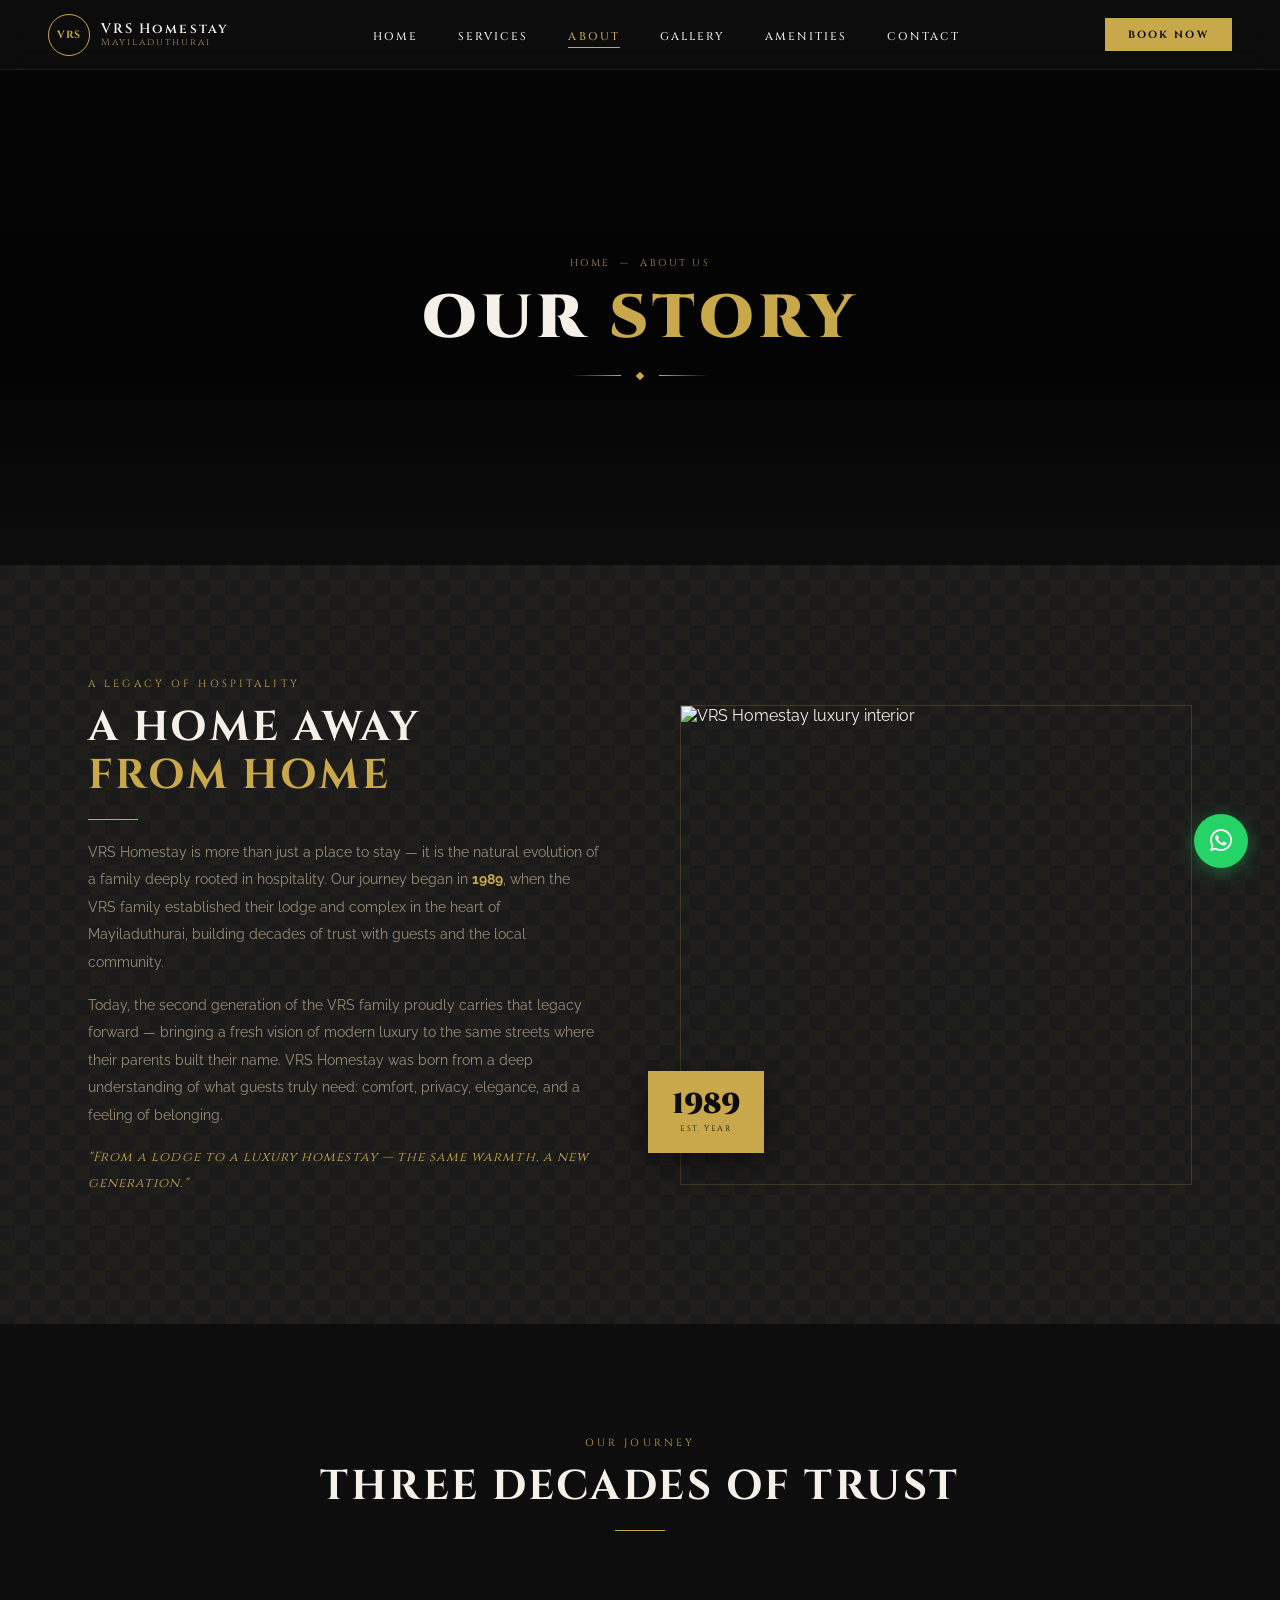
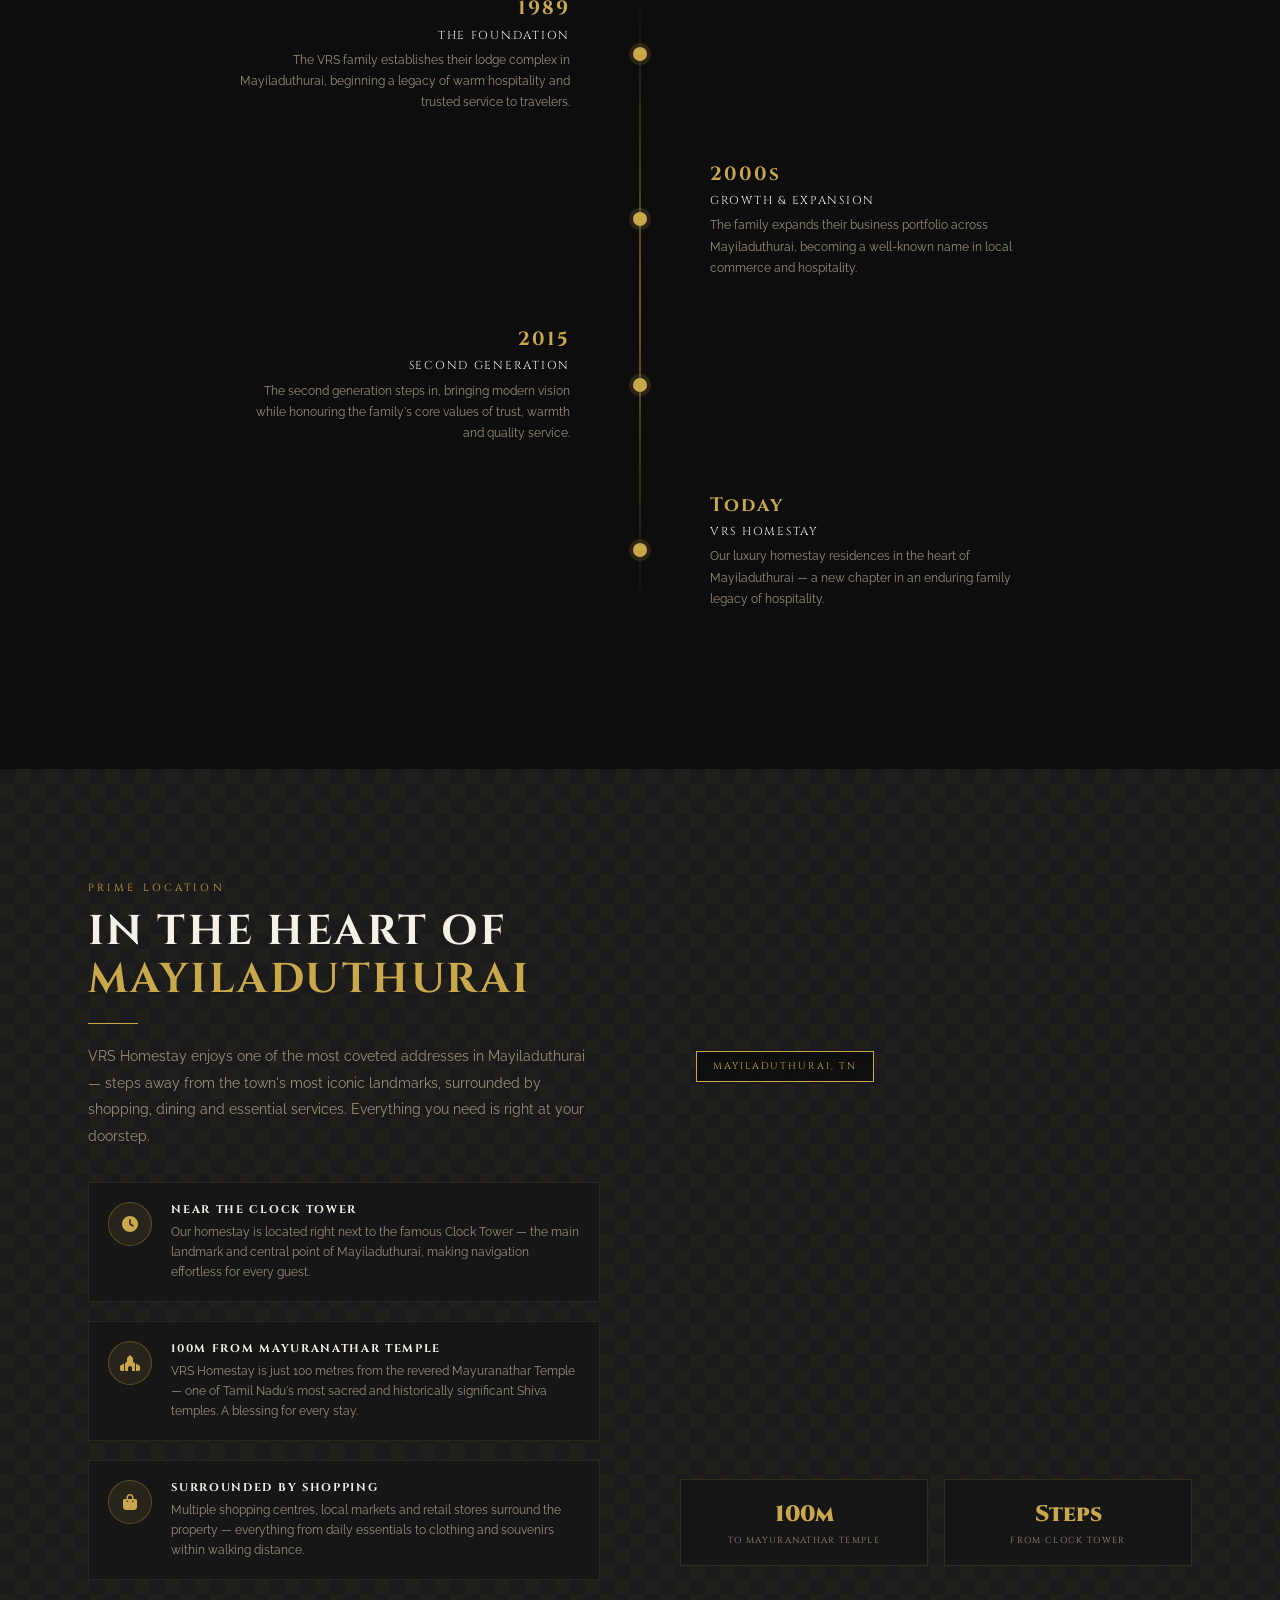
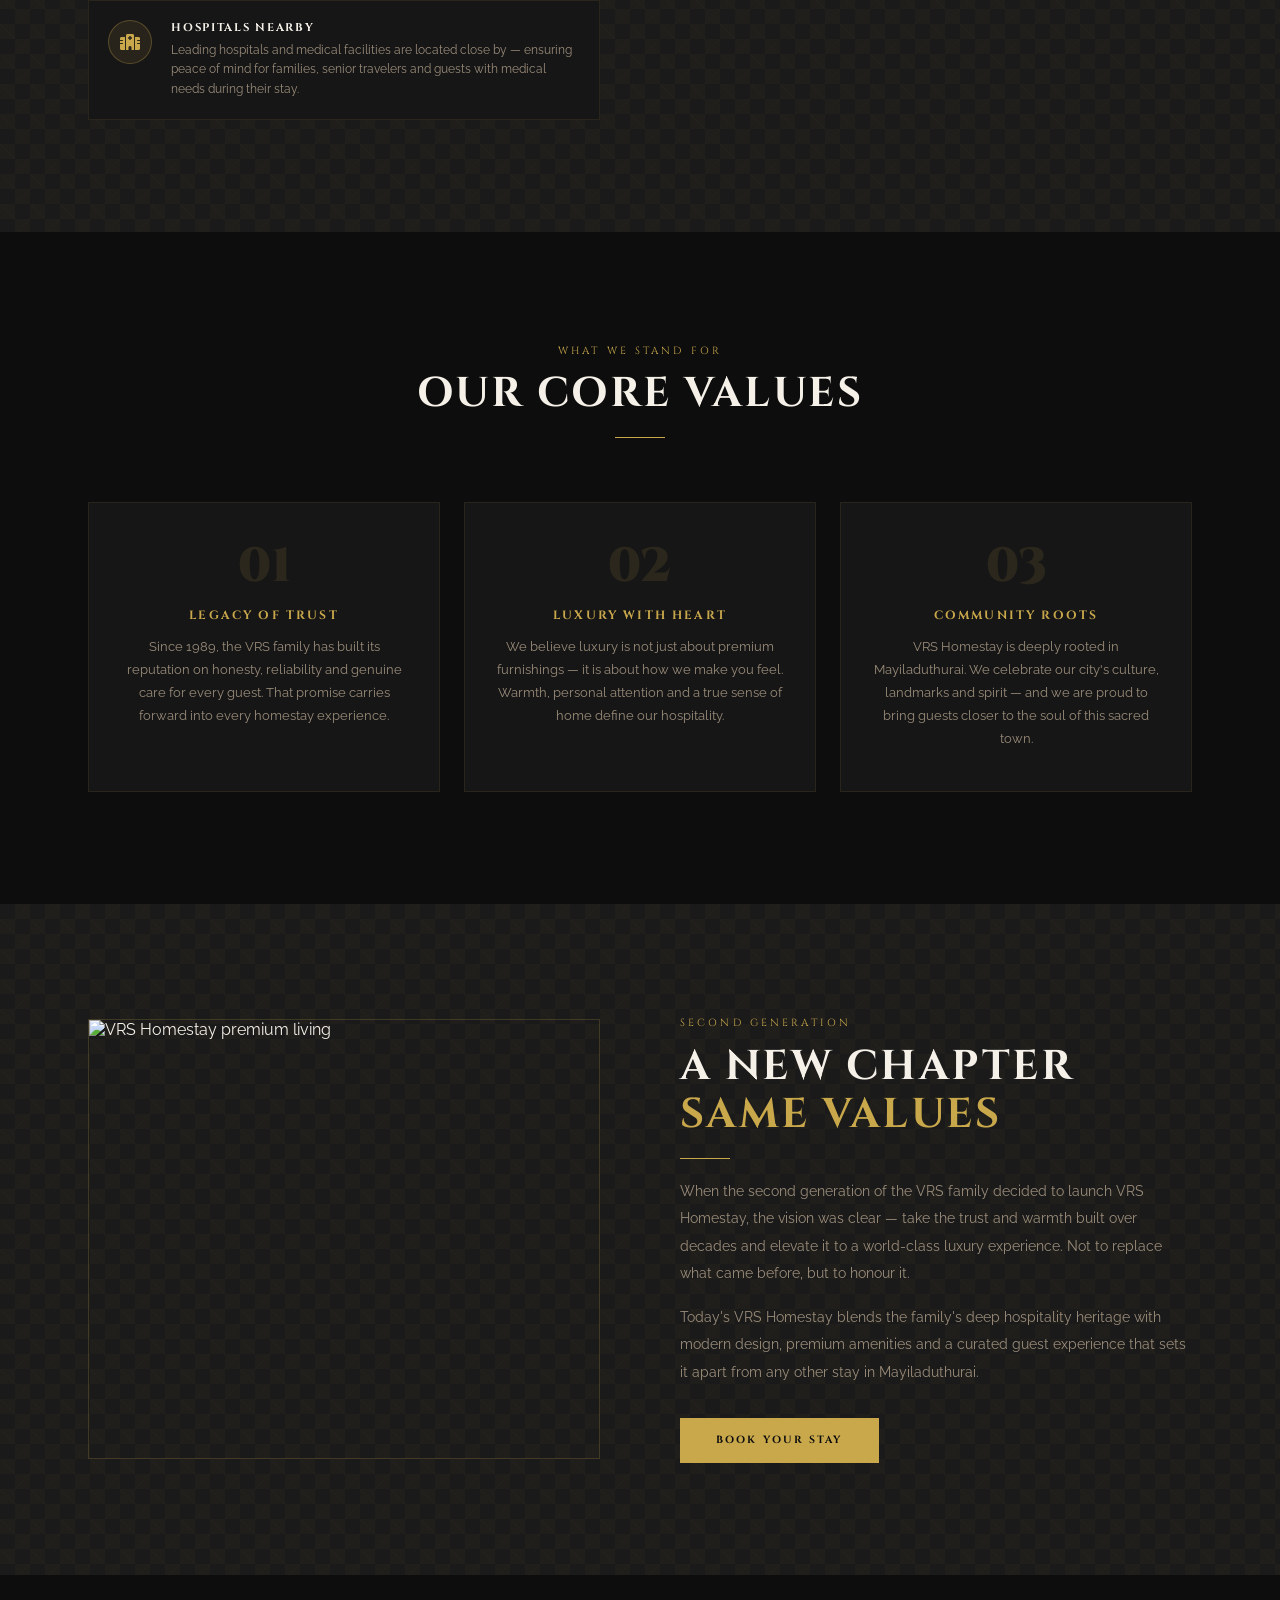
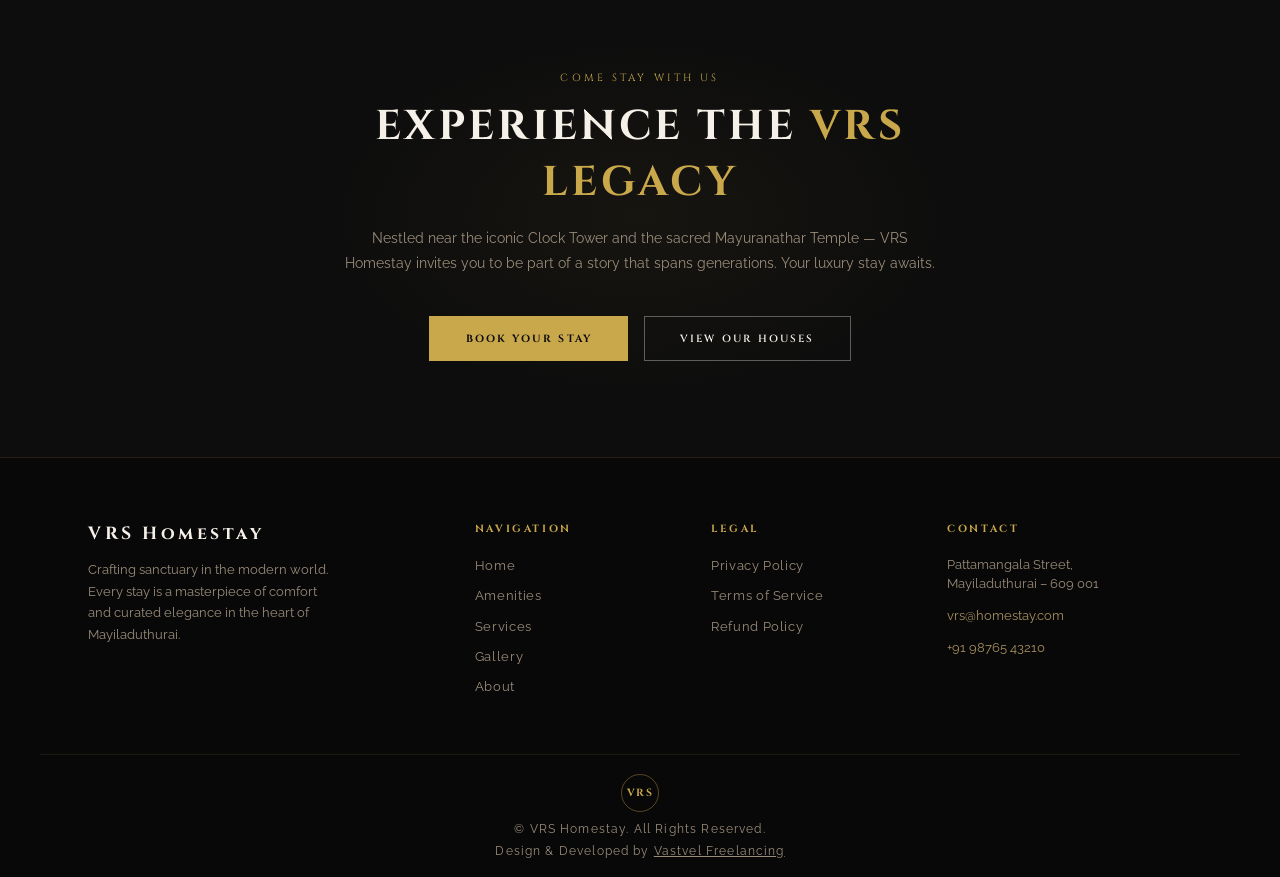
==== commit 00a34369: "first revision" ====
--- a/about.html
+++ b/about.html
@@ -37,7 +37,7 @@
       <span class="section-label">A Legacy of Hospitality</span>
       <h2 class="section-title">A Home Away<br/><span style="color:var(--gold);">From Home</span></h2>
       <div class="section-divider"></div>
-      <p>VRS Homestay is more than just a place to stay — it is the natural evolution of a family deeply rooted in hospitality. Our journey began in <strong style="color:var(--gold);">1989</strong>, when the VRS family established their lodge complex and other businesses in the heart of Mayiladuthurai, building decades of trust with guests and the local community.</p>
+      <p>VRS Homestay is more than just a place to stay — it is the natural evolution of a family deeply rooted in hospitality. Our journey began in <strong style="color:var(--gold);">1989</strong>, when the VRS family established their lodge and complex in the heart of Mayiladuthurai, building decades of trust with guests and the local community.</p>
       <p>Today, the second generation of the VRS family proudly carries that legacy forward — bringing a fresh vision of modern luxury to the same streets where their parents built their name. VRS Homestay was born from a deep understanding of what guests truly need: comfort, privacy, elegance, and a feeling of belonging.</p>
       <p class="highlight">"From a lodge to a luxury homestay — the same warmth, a new generation."</p>
     </div>
@@ -93,7 +93,7 @@
         <div class="timeline-content">
           <div class="timeline-year">Today</div>
           <div class="timeline-title">VRS Homestay</div>
-          <div class="timeline-desc">Six premium luxury homestay residences in the heart of Mayiladuthurai — a new chapter in an enduring family legacy of hospitality.</div>
+          <div class="timeline-desc">Our luxury homestay residences in the heart of Mayiladuthurai — a new chapter in an enduring family legacy of hospitality.</div>
         </div>
       </div>
     </div>
@@ -141,10 +141,8 @@
     </div>
     <div class="reveal reveal-delay-2">
       <div class="location-map-wrap">
-        <iframe
-          src="https://www.google.com/maps/embed?pb=!1m18!1m12!1m3!1d3918.5!2d79.6476!3d11.1030!2m3!1f0!2f0!3f0!3m2!1i1024!2i768!4f13.1!3m3!1m2!1s0x3a54f5a2d3b6e5b1%3A0x1234567890abcdef!2sMayiladuthurai%2C%20Tamil%20Nadu!5e0!3m2!1sen!2sin!4v1234567890"
-          allowfullscreen="" loading="lazy" referrerpolicy="no-referrer-when-downgrade">
-        </iframe>
+        
+        <iframe src="https://www.google.com/maps/embed?pb=!1m14!1m8!1m3!1d2261.7235498356936!2d79.65110557949299!3d11.097821015482934!3m2!1i1024!2i768!4f13.1!3m3!1m2!1s0x3a55219c733b125f%3A0xab11e200619cd446!2sVRS%20HOMESTAY%20(Service%20Apartment)!5e0!3m2!1sen!2sin!4v1775576571320!5m2!1sen!2sin" width="600" height="450" style="border:0;" allowfullscreen="" loading="lazy" referrerpolicy="no-referrer-when-downgrade"></iframe>
         <div class="location-map-label">Mayiladuthurai, TN</div>
       </div>
       <div style="display:grid;grid-template-columns:1fr 1fr;gap:1rem;margin-top:1.5rem;">
@@ -201,7 +199,7 @@
       <div class="section-divider"></div>
       <p>When the second generation of the VRS family decided to launch VRS Homestay, the vision was clear — take the trust and warmth built over decades and elevate it to a world-class luxury experience. Not to replace what came before, but to honour it.</p>
       <p>Today's VRS Homestay blends the family's deep hospitality heritage with modern design, premium amenities and a curated guest experience that sets it apart from any other stay in Mayiladuthurai.</p>
-      <div class="gen-stats">
+      <!-- <div class="gen-stats">
         <div class="gen-stat">
           <div class="num">35+</div>
           <div class="lbl">Years of Legacy</div>
@@ -218,7 +216,7 @@
           <div class="num">500+</div>
           <div class="lbl">Happy Guests</div>
         </div>
-      </div>
+      </div> -->
       <a href="contact.html" class="btn-gold" style="margin-top:1rem;display:inline-block;">Book Your Stay</a>
     </div>
   </div>
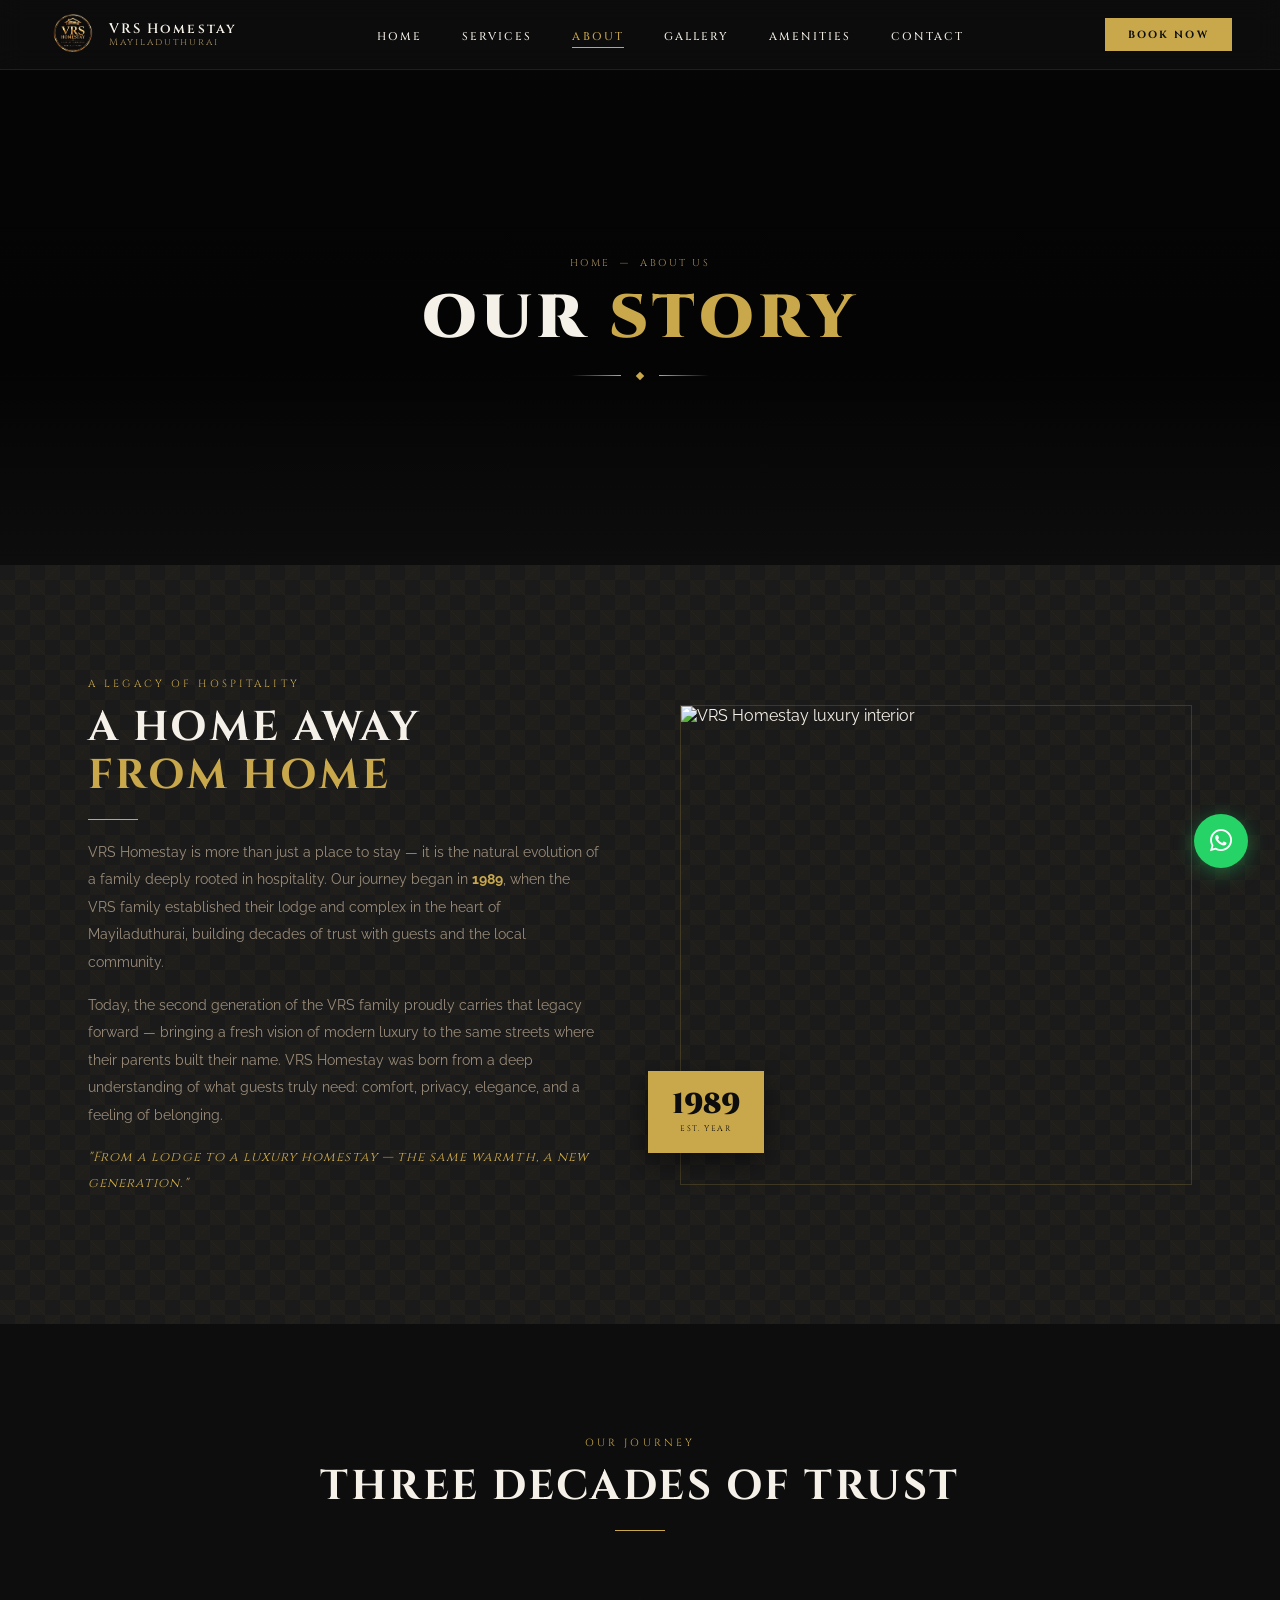
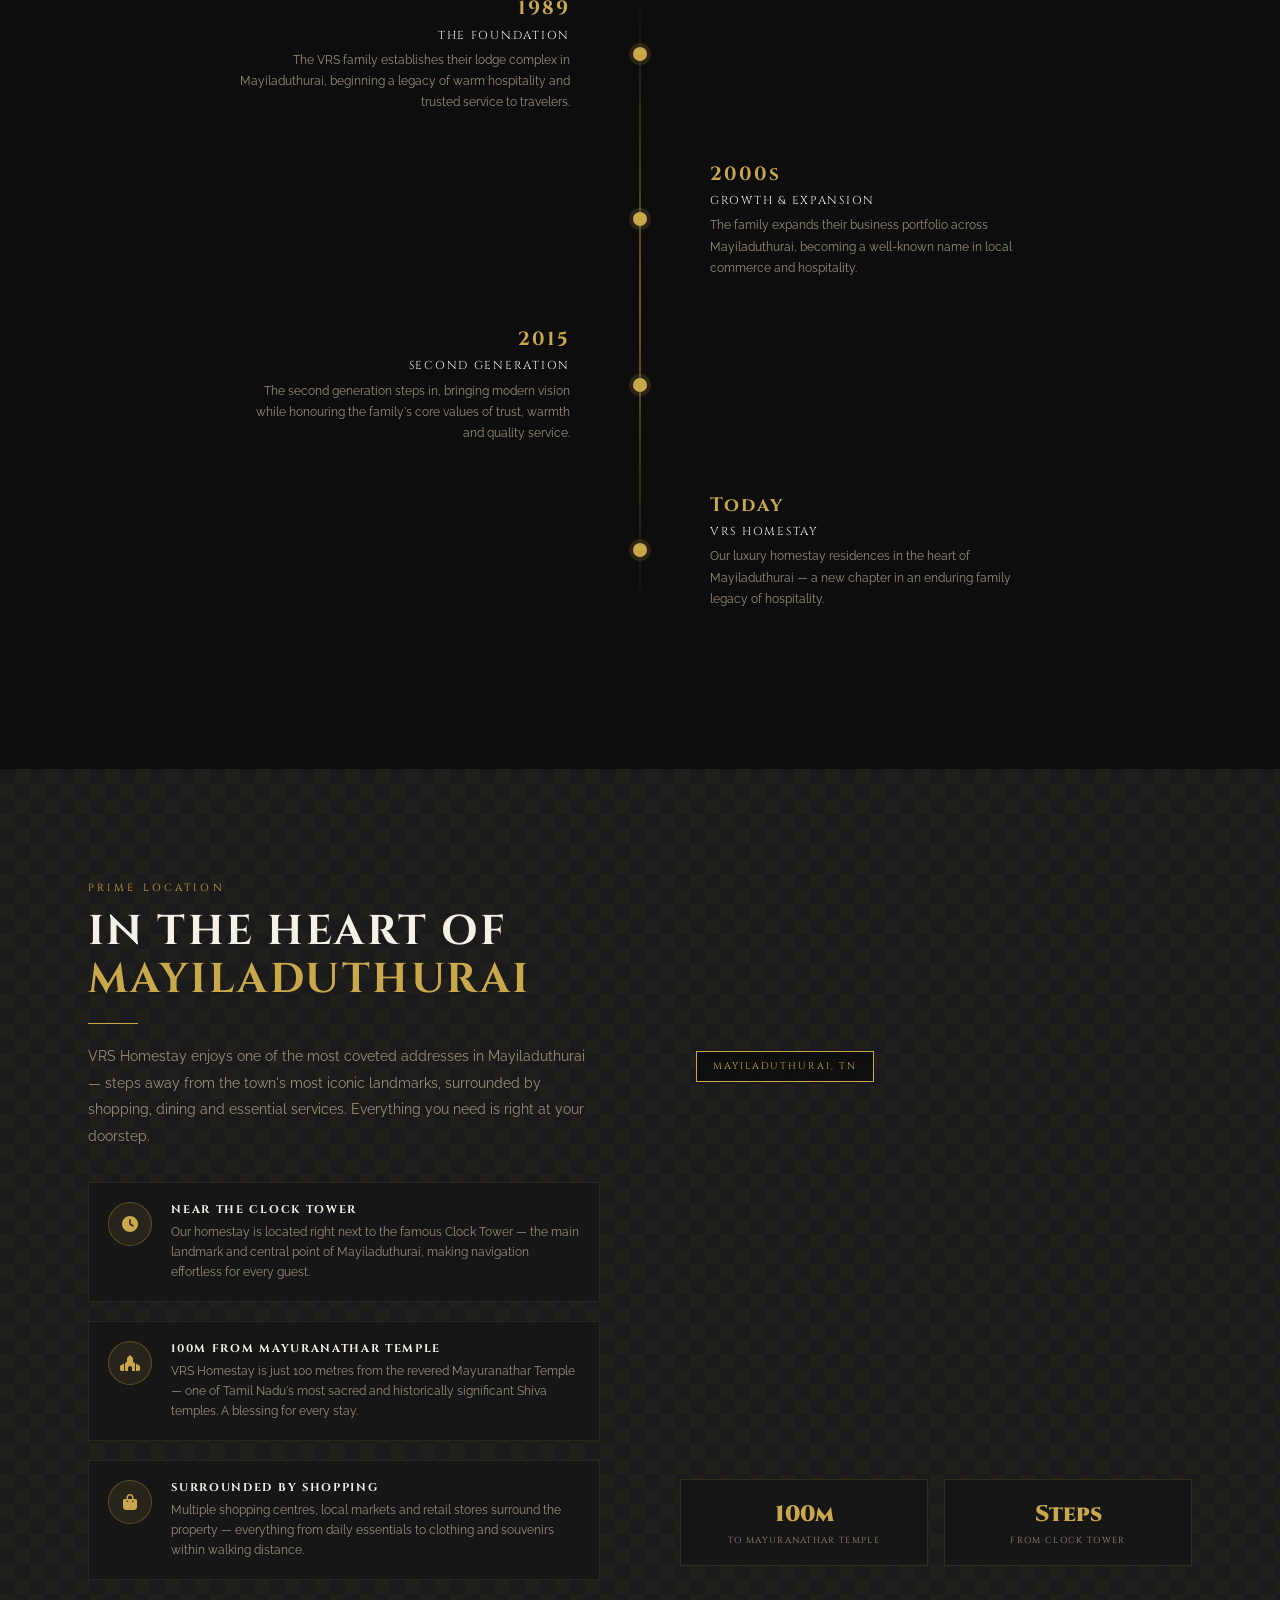
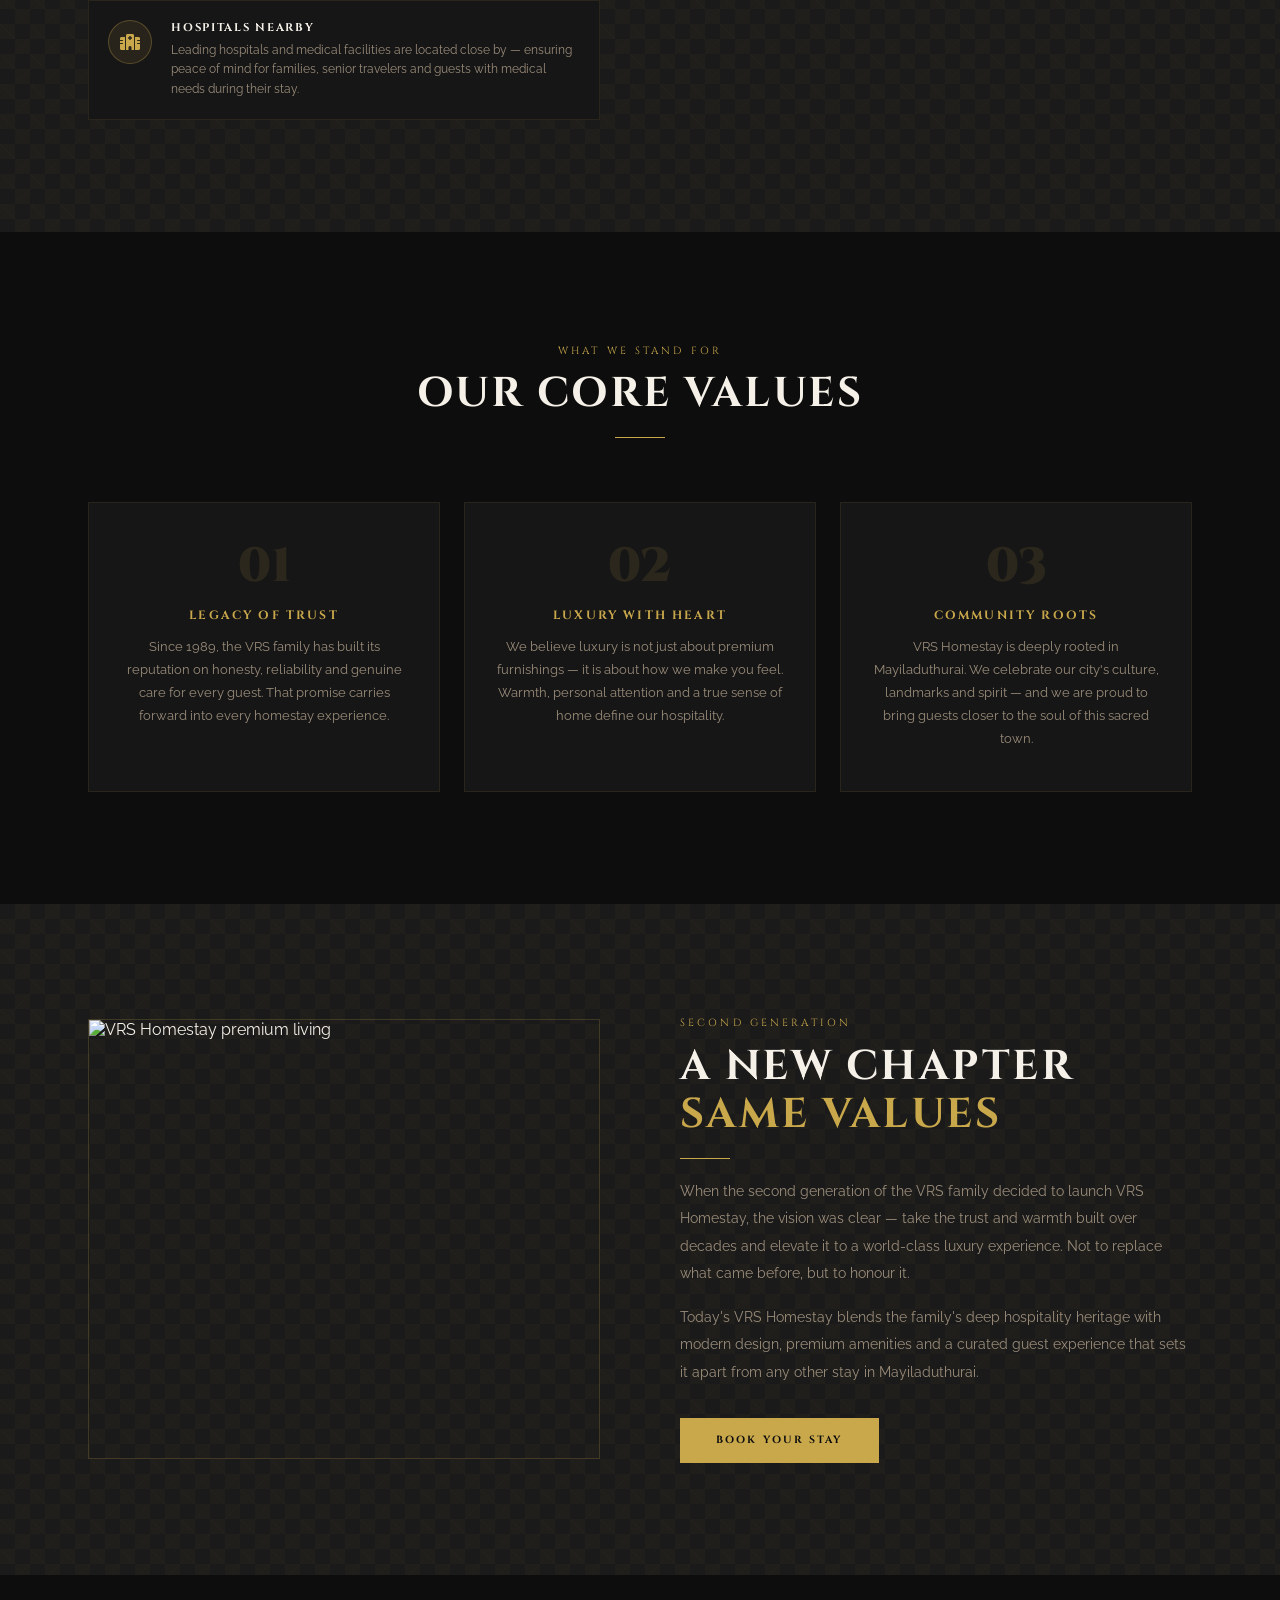
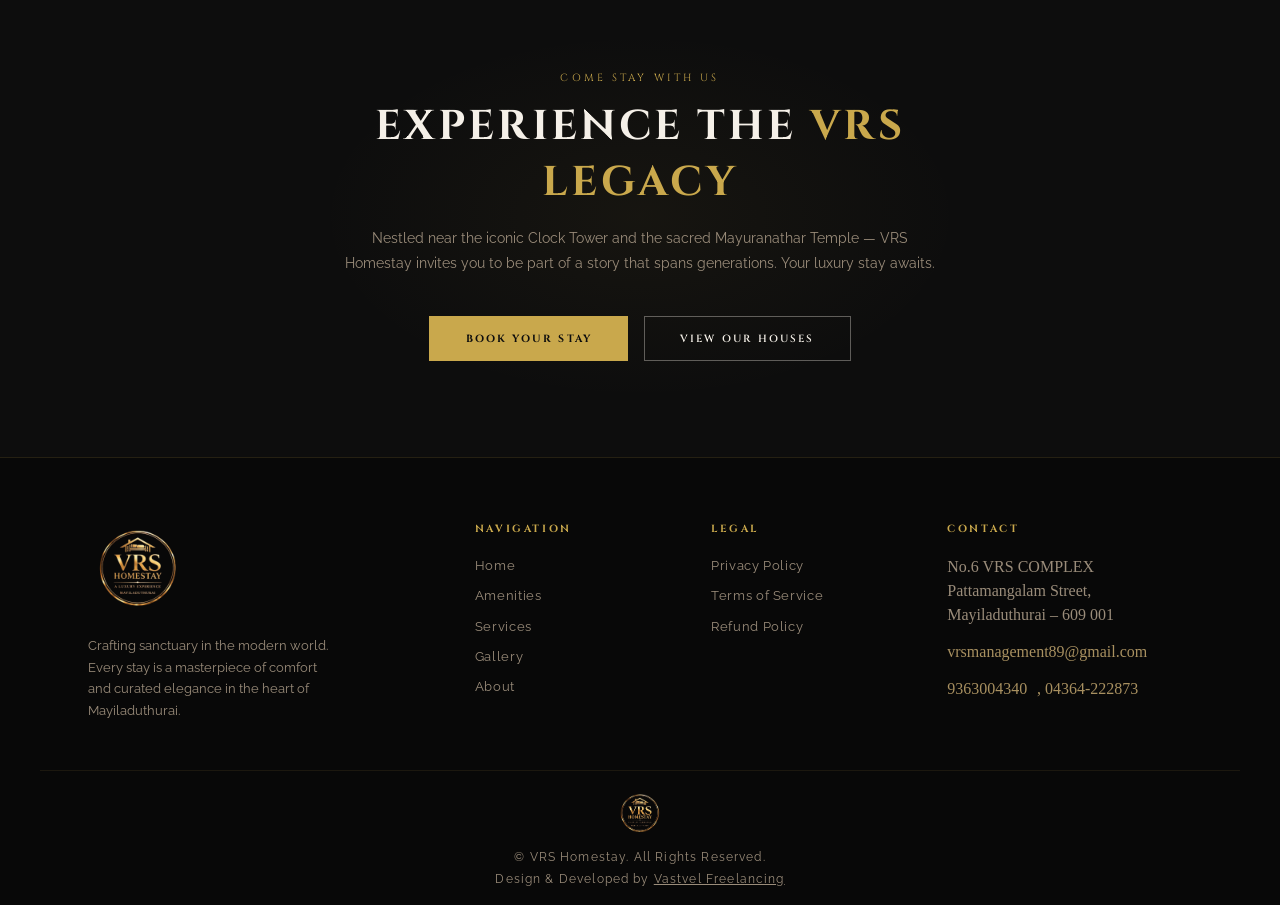
==== commit c9b87bfc: "second review" ====
--- a/about.html
+++ b/about.html
@@ -3,8 +3,9 @@
 <head>
   <meta charset="UTF-8" />
   <meta name="viewport" content="width=device-width, initial-scale=1.0" />
-  <meta name="description" content="About VRS Homestay – A legacy since 1989, located near the Clock Tower and Mayuranathar Temple in Mayiladuthurai." />
-  <title>About Us | VRS Homestay – Mayiladuthurai</title>
+ <meta name="description" content="VRS Homestay" />
+  <link rel="icon" type="image/svg+xml" href="/assets/images/hero/vrs-logo1-removebg-preview.png" />
+  <title>VRS Homestay</title>
   <link rel="preconnect" href="https://fonts.googleapis.com" />
   <link rel="preconnect" href="https://fonts.gstatic.com" crossorigin />
   <link href="https://fonts.googleapis.com/css2?family=Cinzel:wght@400;500;600;700;900&family=Raleway:ital,wght@0,300;0,400;0,500;0,600;1,300;1,400&display=swap" rel="stylesheet" />
--- a/assets/css/common.css
+++ b/assets/css/common.css
@@ -287,7 +287,8 @@
 }
 
 .footer-contact-item span {
-  font-size: 0.8rem;
+  font-family: 'Times New Roman', Times, serif;
+  font-size: 1 rem;
   color: var(--text-muted);
   line-height: 1.5;
 }
@@ -306,7 +307,7 @@
   width: 38px;
   height: 38px;
   border-radius: 50%;
-  border: 1px solid rgba(201,168,76,0.4);
+  /* border: 1px solid rgba(201,168,76,0.4); */
   display: flex;
   align-items: center;
   justify-content: center;
@@ -352,6 +353,14 @@
     grid-template-columns: 1fr;
     gap: 1.5rem;
     padding: 0 1.2rem;
+  }
+
+  
+}
+
+@media (max-width: 300px){
+  .navbar-logo-text{
+    display: none;
   }
 }
 
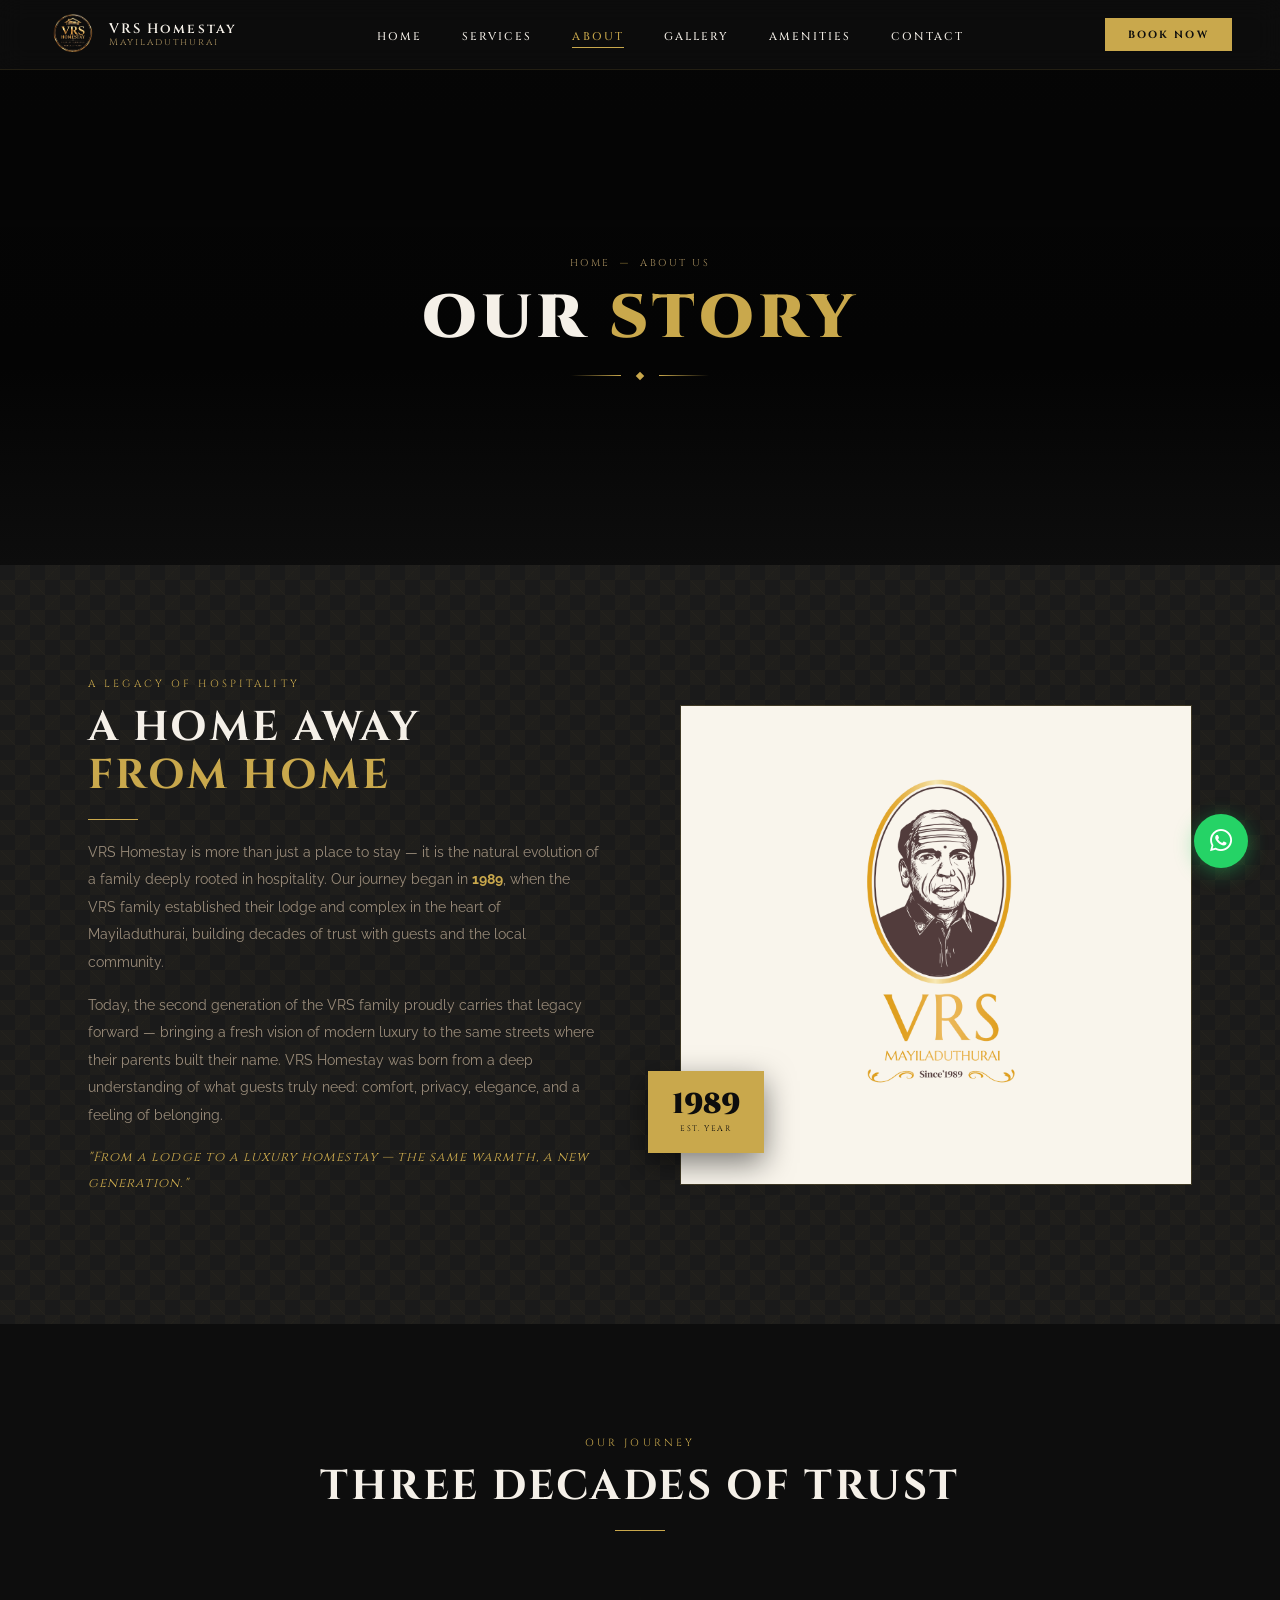
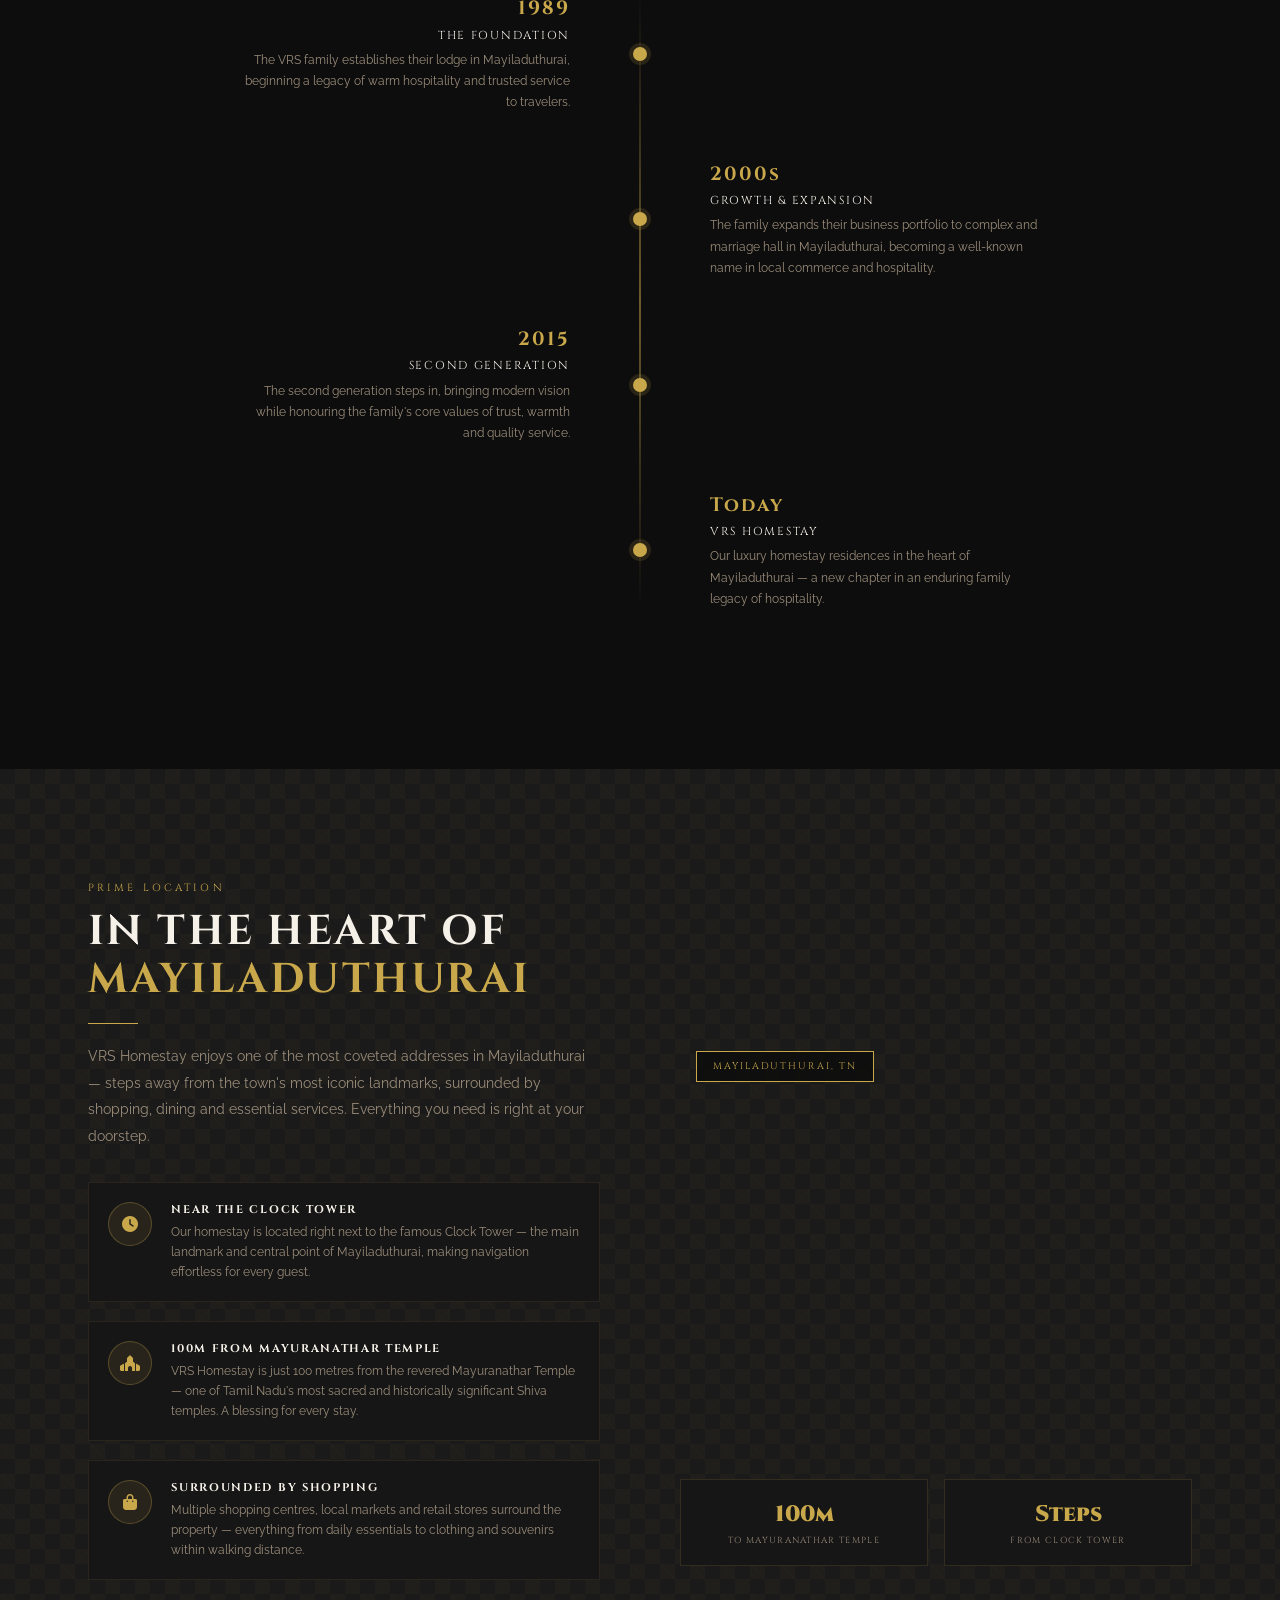
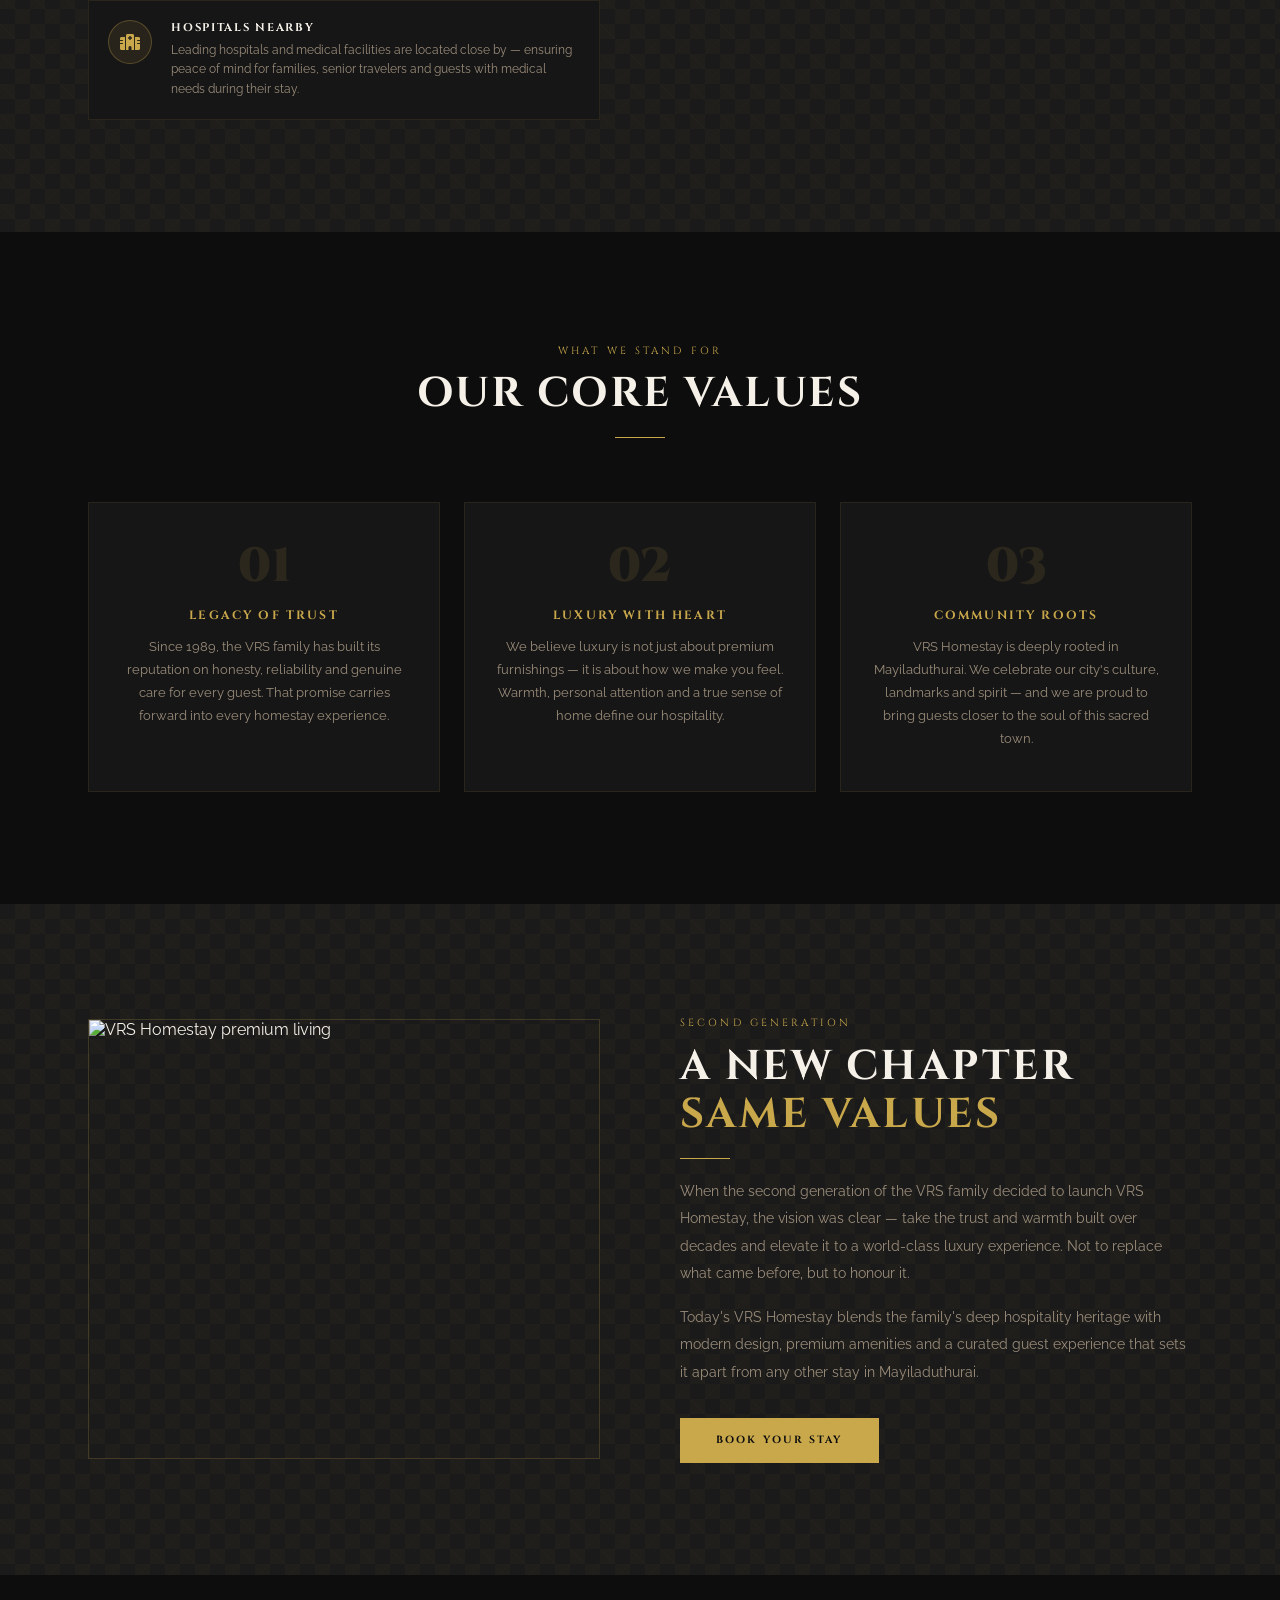
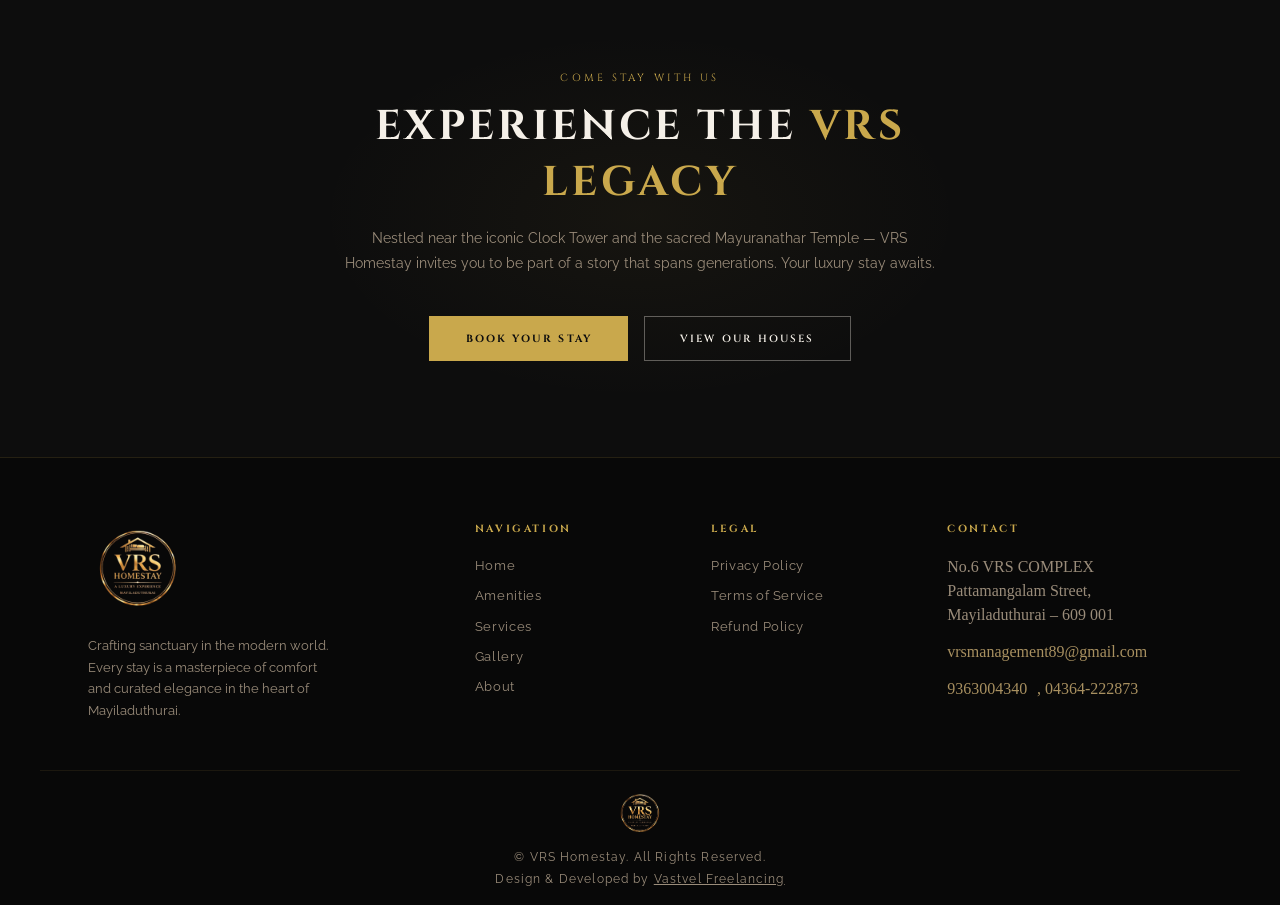
==== commit bdf399b4: "add SEO" ====
--- a/about.html
+++ b/about.html
@@ -6,6 +6,7 @@
  <meta name="description" content="VRS Homestay" />
   <link rel="icon" type="image/svg+xml" href="/assets/images/hero/vrs-logo1-removebg-preview.png" />
   <title>VRS Homestay</title>
+  <link rel="canonical" href="https://www.vrshomestay.com/about.html" />
   <link rel="preconnect" href="https://fonts.googleapis.com" />
   <link rel="preconnect" href="https://fonts.gstatic.com" crossorigin />
   <link href="https://fonts.googleapis.com/css2?family=Cinzel:wght@400;500;600;700;900&family=Raleway:ital,wght@0,300;0,400;0,500;0,600;1,300;1,400&display=swap" rel="stylesheet" />
@@ -43,7 +44,7 @@
       <p class="highlight">"From a lodge to a luxury homestay — the same warmth, a new generation."</p>
     </div>
     <div class="about-story-image reveal reveal-delay-2">
-      <img class="img-main" src="https://images.unsplash.com/photo-1618773928121-c32242e63f39?w=800&q=80" alt="VRS Homestay luxury interior" loading="lazy" />
+      <img class="img-main" src="/assets/images/hero/Screenshot 2026-04-09 131249.png" alt="VRS Homestay luxury interior" loading="lazy" />
       <div class="img-overlay-badge">
         <span class="year">1989</span>
         <span class="year-label">Est. Year</span>
@@ -65,7 +66,7 @@
         <div class="timeline-content">
           <div class="timeline-year">1989</div>
           <div class="timeline-title">The Foundation</div>
-          <div class="timeline-desc">The VRS family establishes their lodge complex in Mayiladuthurai, beginning a legacy of warm hospitality and trusted service to travelers.</div>
+          <div class="timeline-desc">The VRS family establishes their lodge in Mayiladuthurai, beginning a legacy of warm hospitality and trusted service to travelers.</div>
         </div>
         <div class="timeline-dot"></div>
         <div class="timeline-empty"></div>
@@ -76,7 +77,7 @@
         <div class="timeline-content">
           <div class="timeline-year">2000s</div>
           <div class="timeline-title">Growth & Expansion</div>
-          <div class="timeline-desc">The family expands their business portfolio across Mayiladuthurai, becoming a well-known name in local commerce and hospitality.</div>
+          <div class="timeline-desc">The family expands their business portfolio to complex and marriage hall in Mayiladuthurai, becoming a well-known name in local commerce and hospitality.</div>
         </div>
       </div>
       <div class="timeline-item reveal">
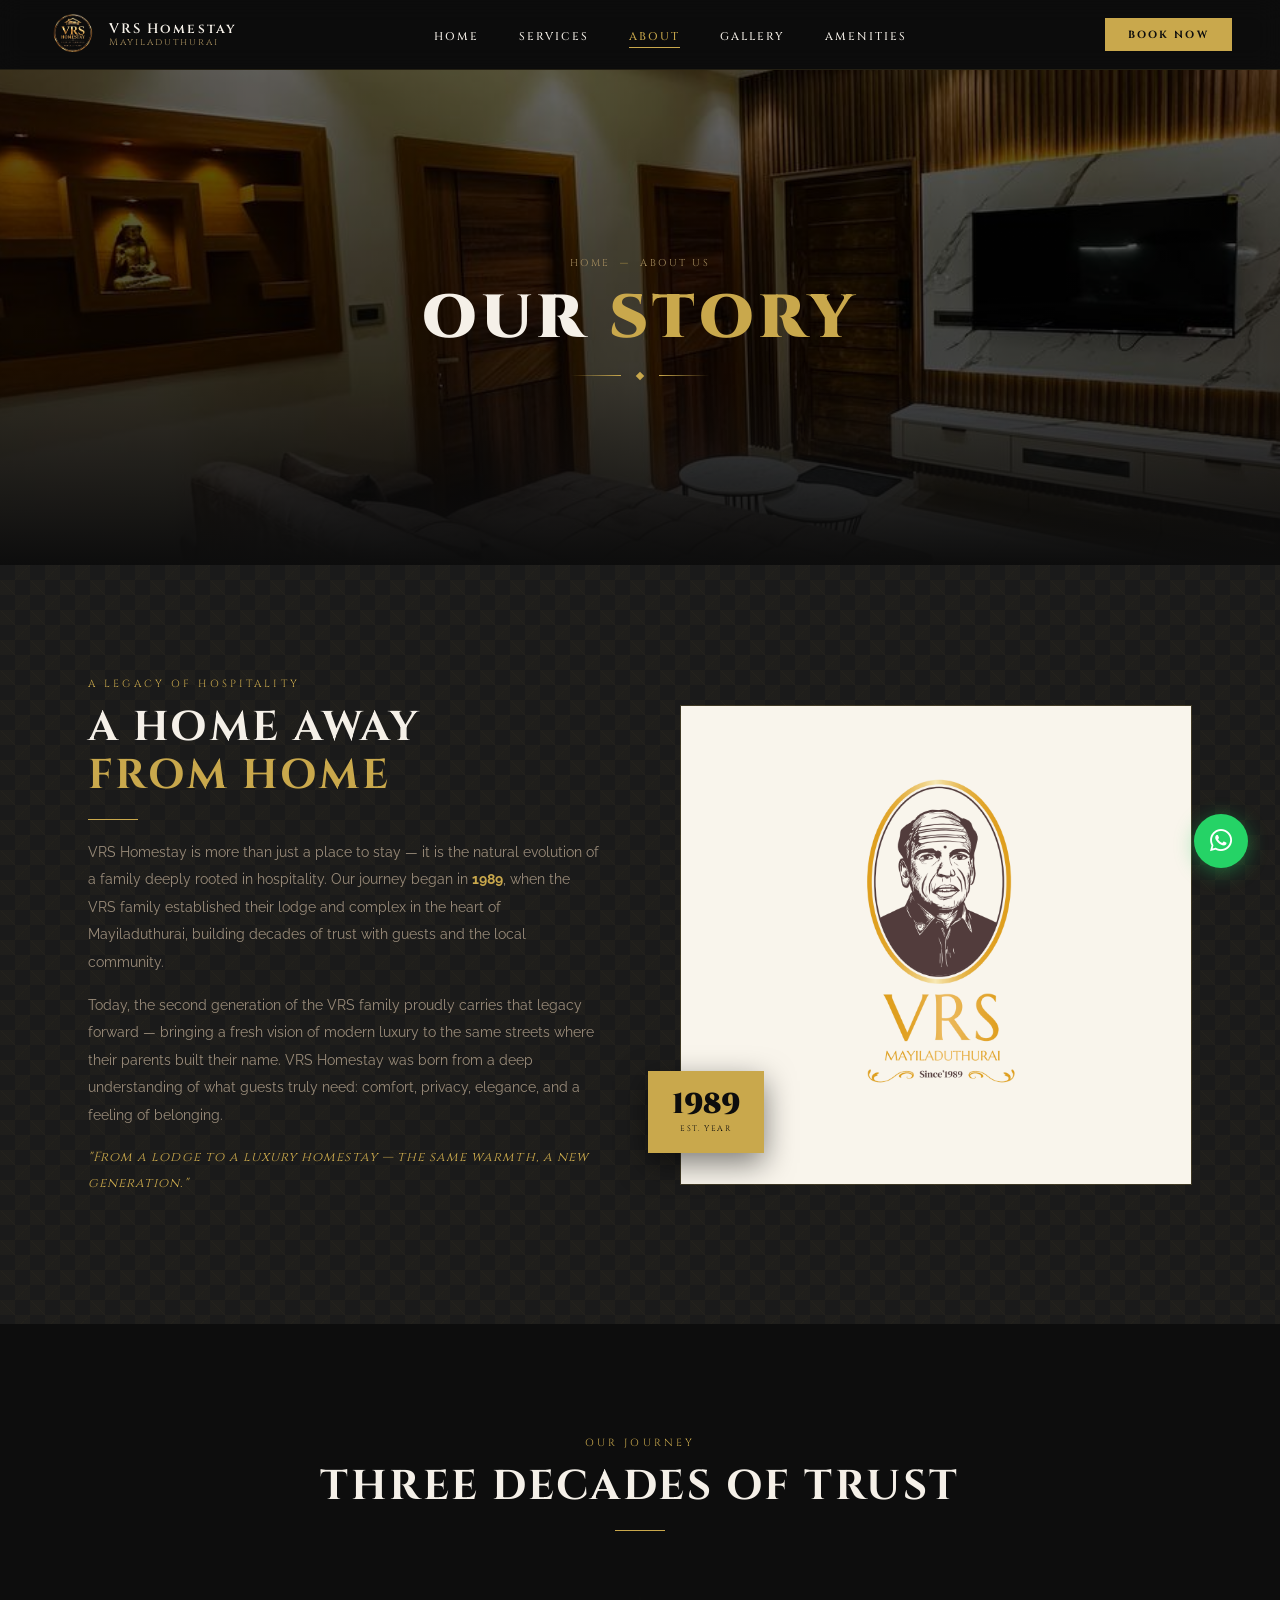
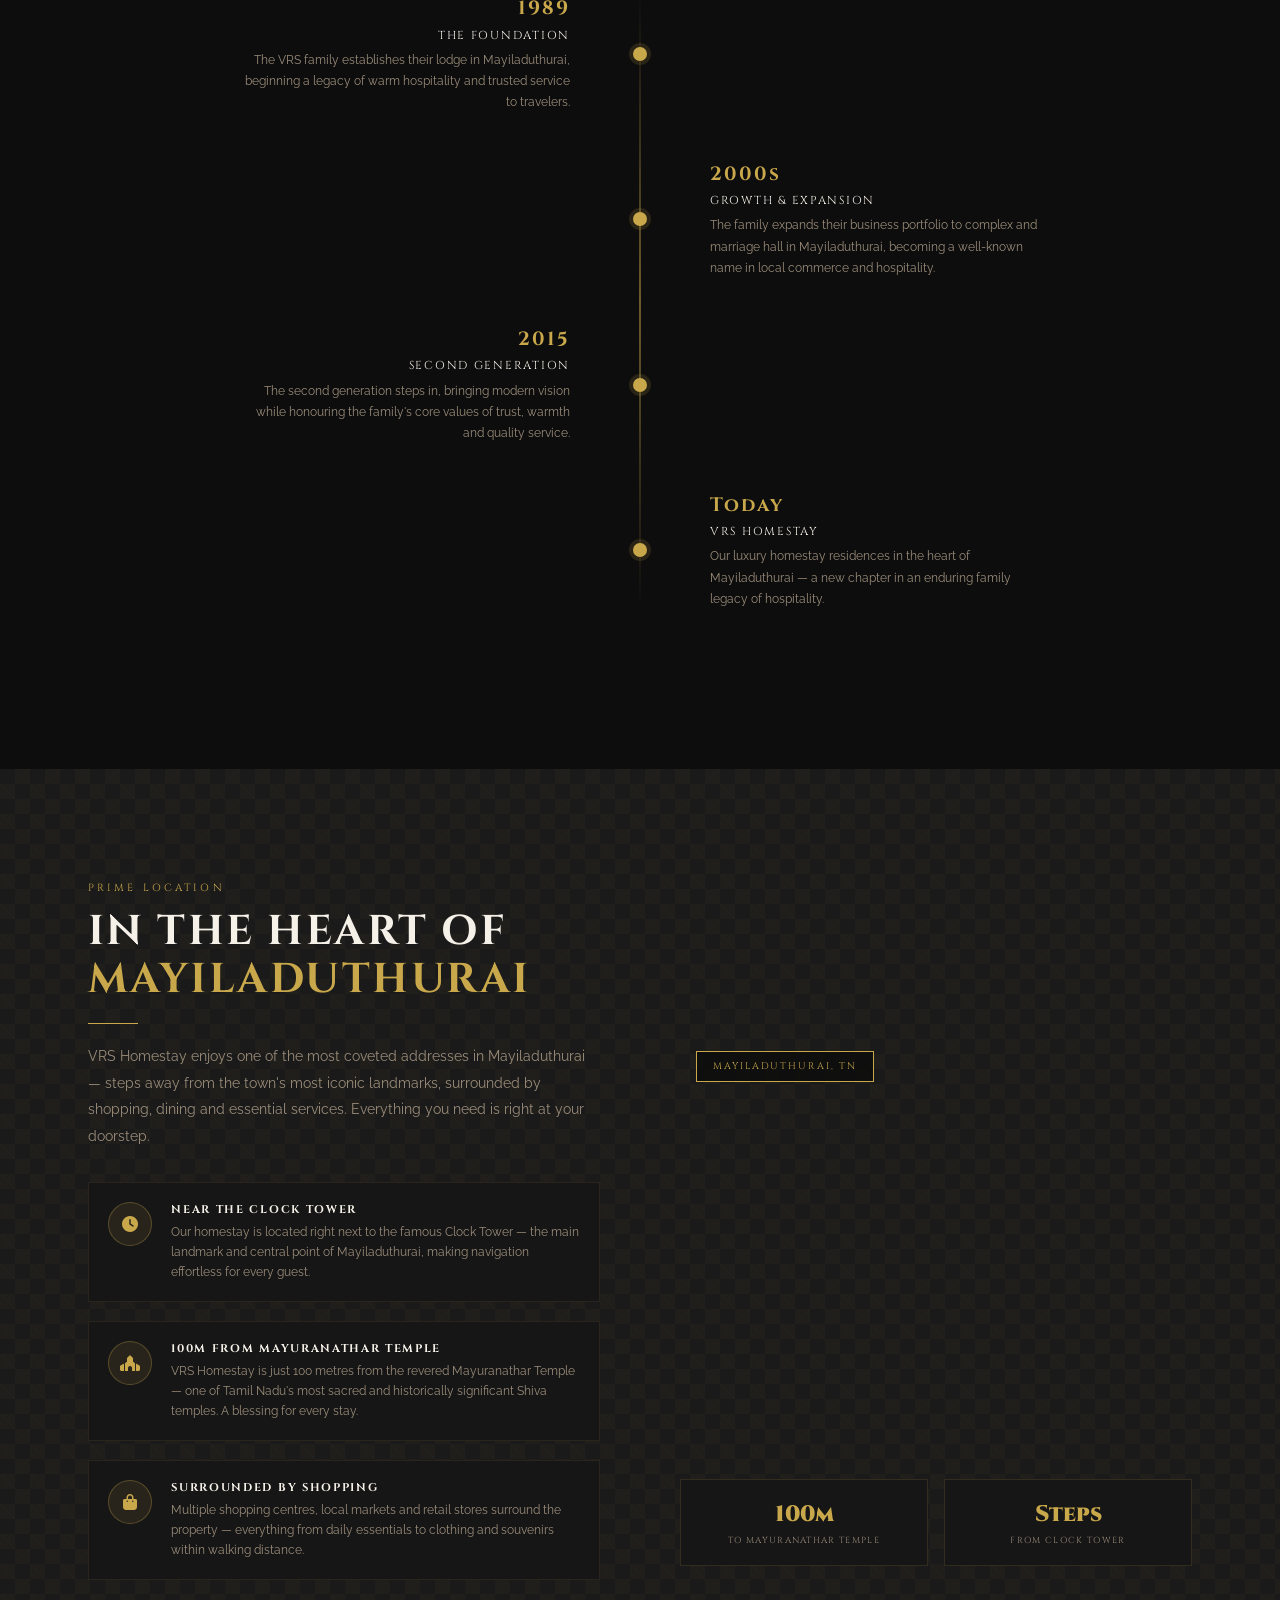
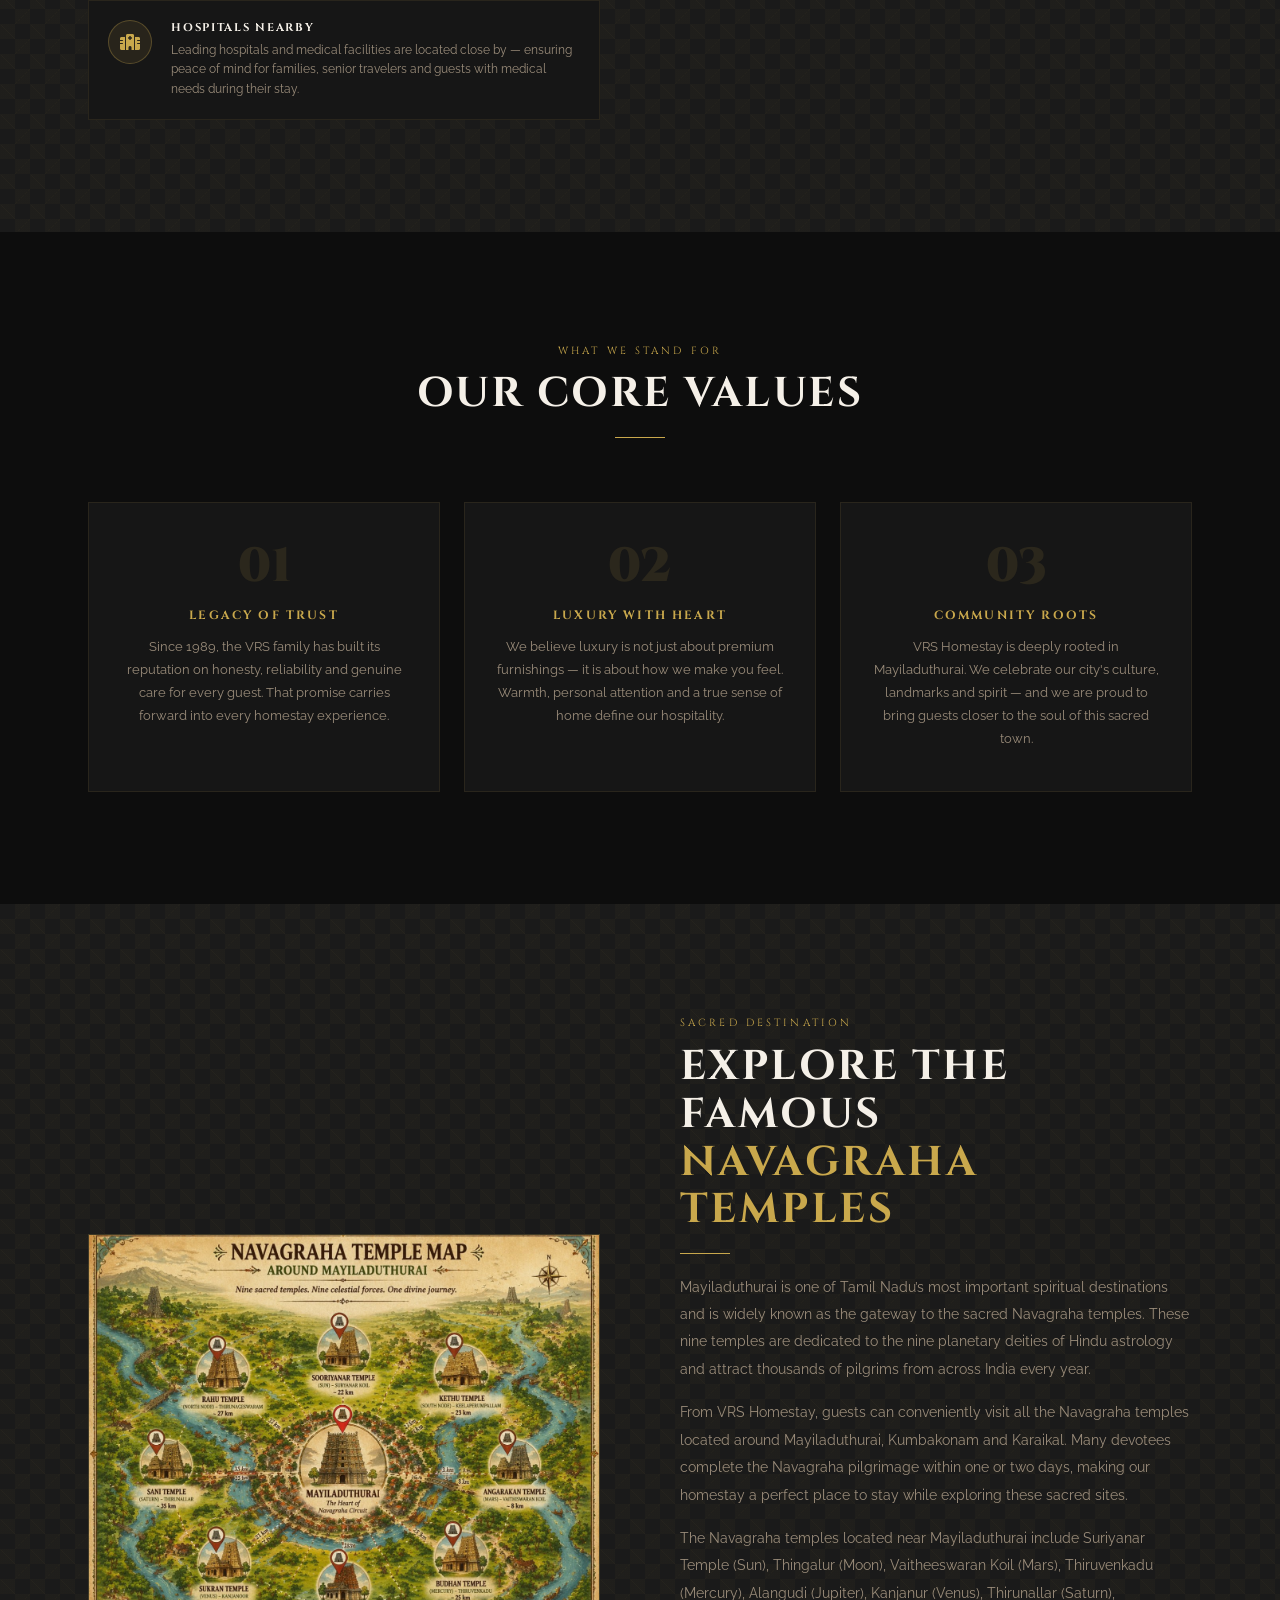
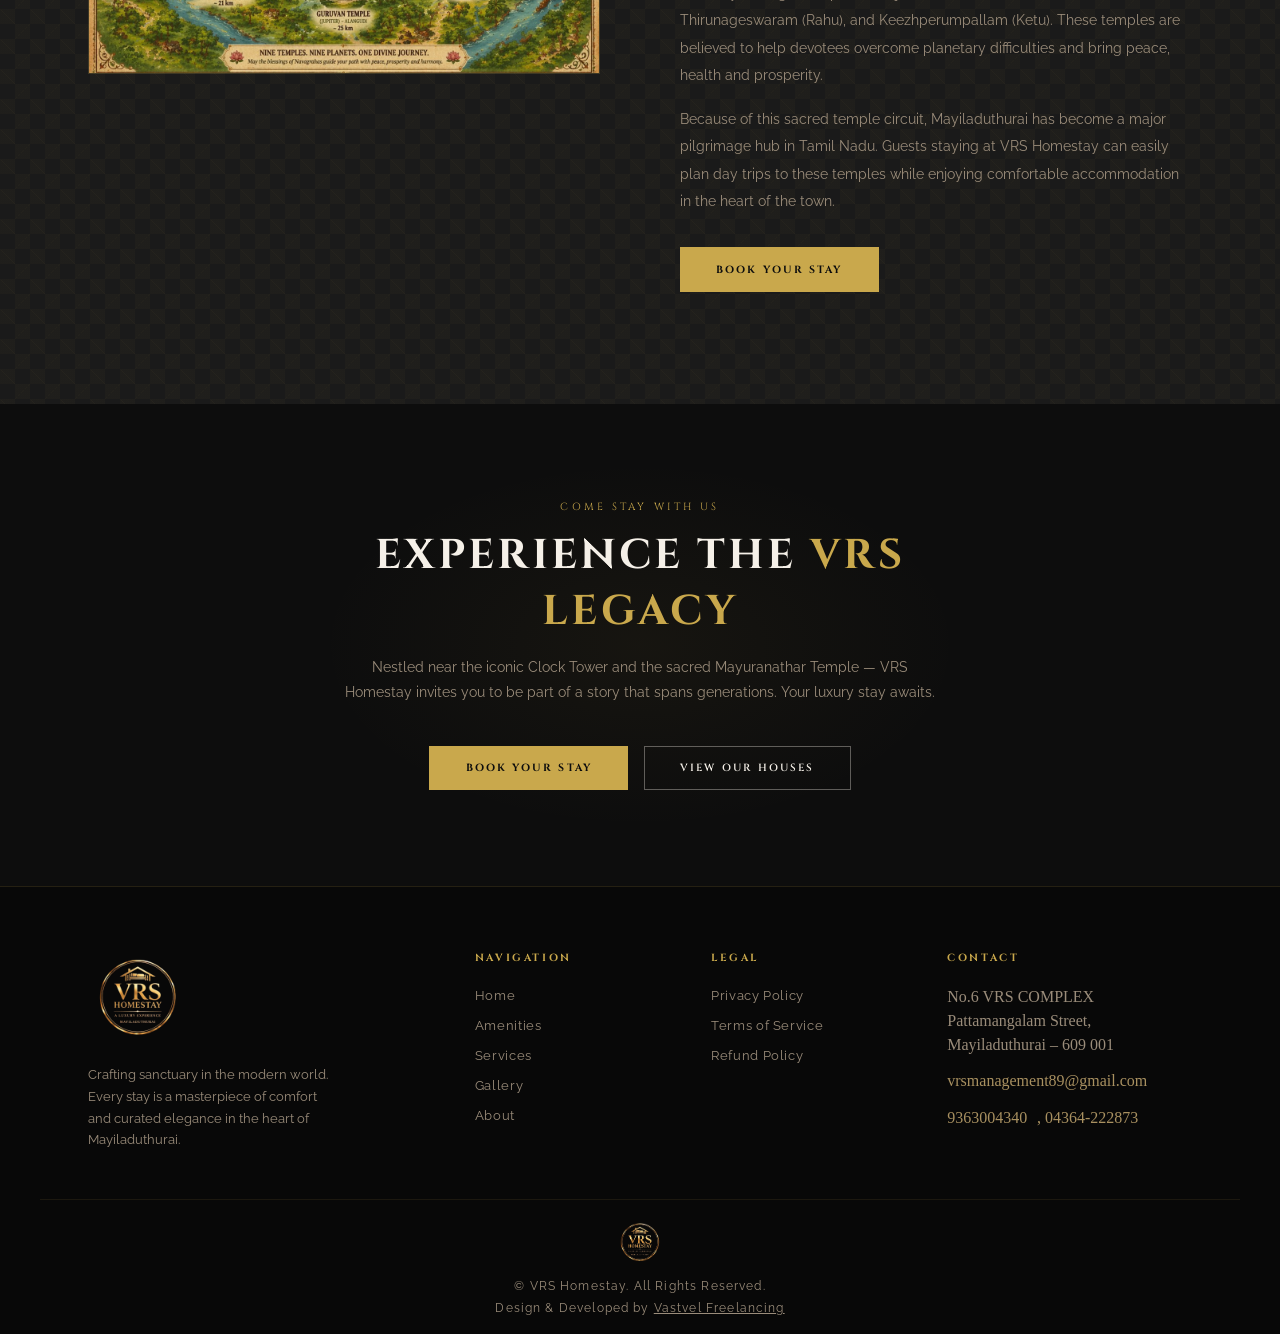
==== commit cf1f6a79: "pre-final push" ====
--- a/about.html
+++ b/about.html
@@ -4,7 +4,7 @@
   <meta charset="UTF-8" />
   <meta name="viewport" content="width=device-width, initial-scale=1.0" />
  <meta name="description" content="VRS Homestay" />
-  <link rel="icon" type="image/svg+xml" href="/assets/images/hero/vrs-logo1-removebg-preview.png" />
+  <link rel="icon" type="image/svg+xml" href="/assets/images/img/vrs-logo1-removebg-preview.png" />
   <title>VRS Homestay</title>
   <link rel="canonical" href="https://www.vrshomestay.com/about.html" />
   <link rel="preconnect" href="https://fonts.googleapis.com" />
@@ -44,7 +44,7 @@
       <p class="highlight">"From a lodge to a luxury homestay — the same warmth, a new generation."</p>
     </div>
     <div class="about-story-image reveal reveal-delay-2">
-      <img class="img-main" src="/assets/images/hero/Screenshot 2026-04-09 131249.png" alt="VRS Homestay luxury interior" loading="lazy" />
+      <img class="img-main" src="/assets/images/img/Screenshot 2026-04-09 131249.png" alt="VRS Homestay luxury interior" loading="lazy" />
       <div class="img-overlay-badge">
         <span class="year">1989</span>
         <span class="year-label">Est. Year</span>
@@ -193,14 +193,20 @@
 <section class="second-gen">
   <div class="second-gen-inner">
     <div class="second-gen-image reveal">
-      <img src="https://images.unsplash.com/photo-1555041469-a586c61ea9bc?w=800&q=80" alt="VRS Homestay premium living" loading="lazy" />
+      <img src="/assets/images/img/photo_6251497832351207174_y.jpg" alt="VRS Homestay premium living" loading="lazy" />
     </div>
     <div class="second-gen-text reveal reveal-delay-2">
-      <span class="section-label">Second Generation</span>
-      <h2 class="section-title">A New Chapter<br/><span style="color:var(--gold);">Same Values</span></h2>
-      <div class="section-divider"></div>
-      <p>When the second generation of the VRS family decided to launch VRS Homestay, the vision was clear — take the trust and warmth built over decades and elevate it to a world-class luxury experience. Not to replace what came before, but to honour it.</p>
-      <p>Today's VRS Homestay blends the family's deep hospitality heritage with modern design, premium amenities and a curated guest experience that sets it apart from any other stay in Mayiladuthurai.</p>
+     <span class="section-label">Sacred Destination</span>
+<h2 class="section-title">Explore the Famous<br/><span style="color:var(--gold);">Navagraha Temples</span></h2>
+<div class="section-divider"></div>
+
+<p>Mayiladuthurai is one of Tamil Nadu’s most important spiritual destinations and is widely known as the gateway to the sacred Navagraha temples. These nine temples are dedicated to the nine planetary deities of Hindu astrology and attract thousands of pilgrims from across India every year.</p>
+
+<p>From VRS Homestay, guests can conveniently visit all the Navagraha temples located around Mayiladuthurai, Kumbakonam and Karaikal. Many devotees complete the Navagraha pilgrimage within one or two days, making our homestay a perfect place to stay while exploring these sacred sites.</p>
+
+<p>The Navagraha temples located near Mayiladuthurai include Suriyanar Temple (Sun), Thingalur (Moon), Vaitheeswaran Koil (Mars), Thiruvenkadu (Mercury), Alangudi (Jupiter), Kanjanur (Venus), Thirunallar (Saturn), Thirunageswaram (Rahu), and Keezhperumpallam (Ketu). These temples are believed to help devotees overcome planetary difficulties and bring peace, health and prosperity.</p>
+
+<p>Because of this sacred temple circuit, Mayiladuthurai has become a major pilgrimage hub in Tamil Nadu. Guests staying at VRS Homestay can easily plan day trips to these temples while enjoying comfortable accommodation in the heart of the town.</p>
       <!-- <div class="gen-stats">
         <div class="gen-stat">
           <div class="num">35+</div>
--- a/assets/css/about.css
+++ b/assets/css/about.css
@@ -15,7 +15,7 @@
 }
 .page-hero-bg {
   position: absolute; inset: 0;
-  background: url('https://images.unsplash.com/photo-1618773928121-c32242e63f39?w=1800&q=80') center/cover no-repeat;
+  background: url('/assets/images/img/photo_6251431174458773291_y.jpg') center/cover no-repeat;
   transform: scale(1.05);
   animation: pageBgZoom 14s ease-in-out infinite alternate;
 }
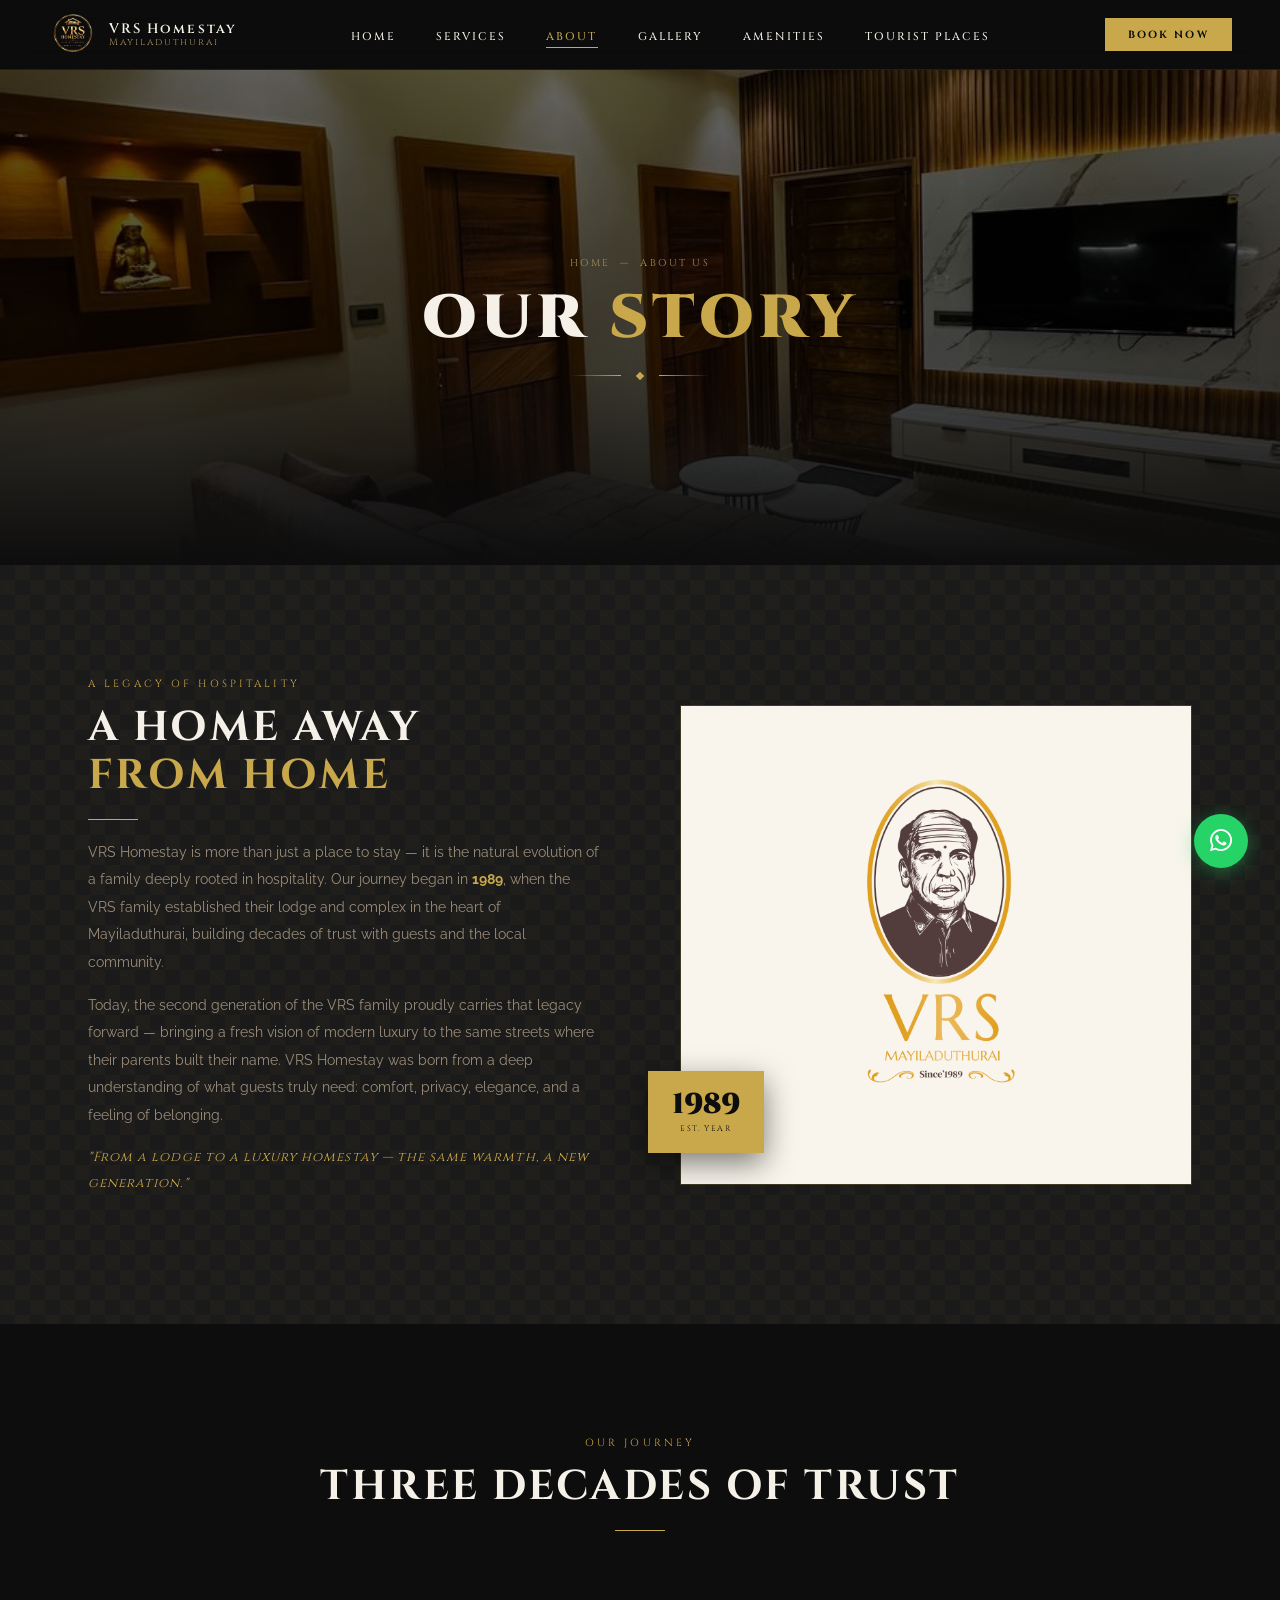
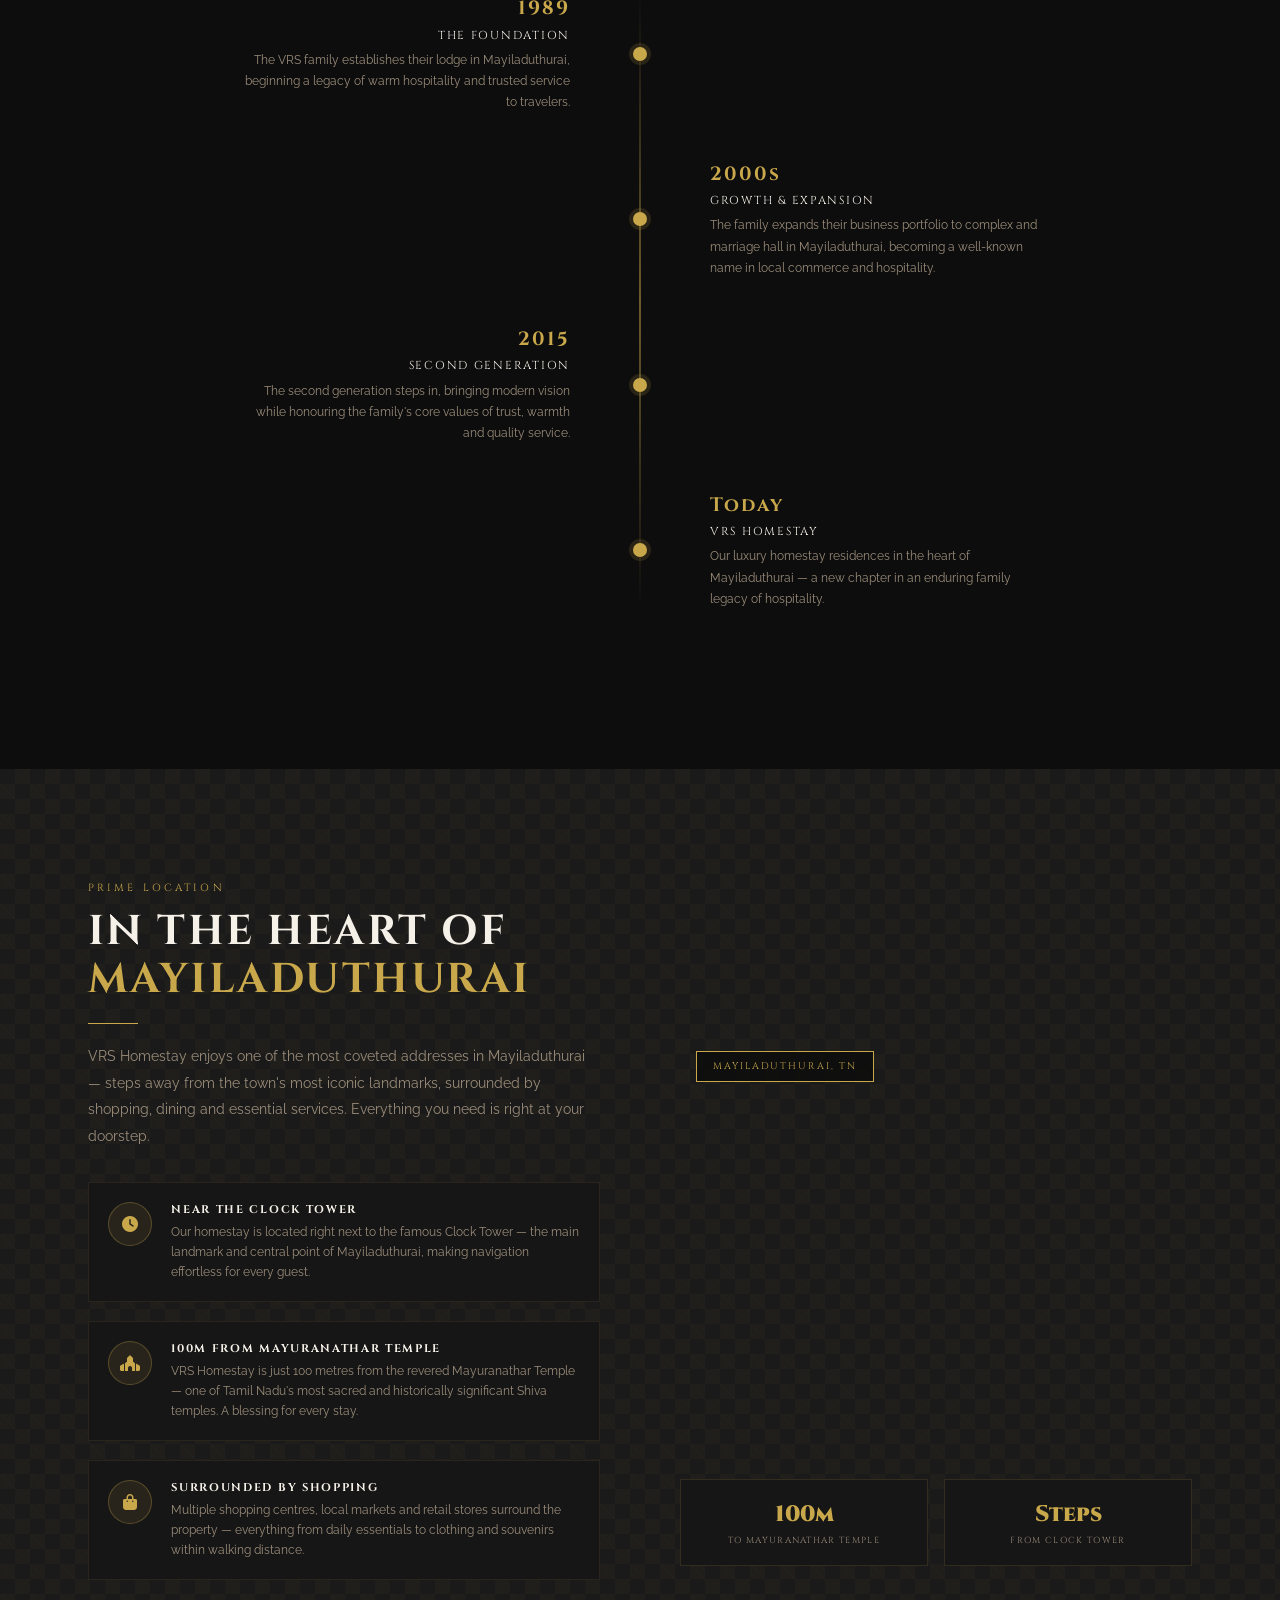
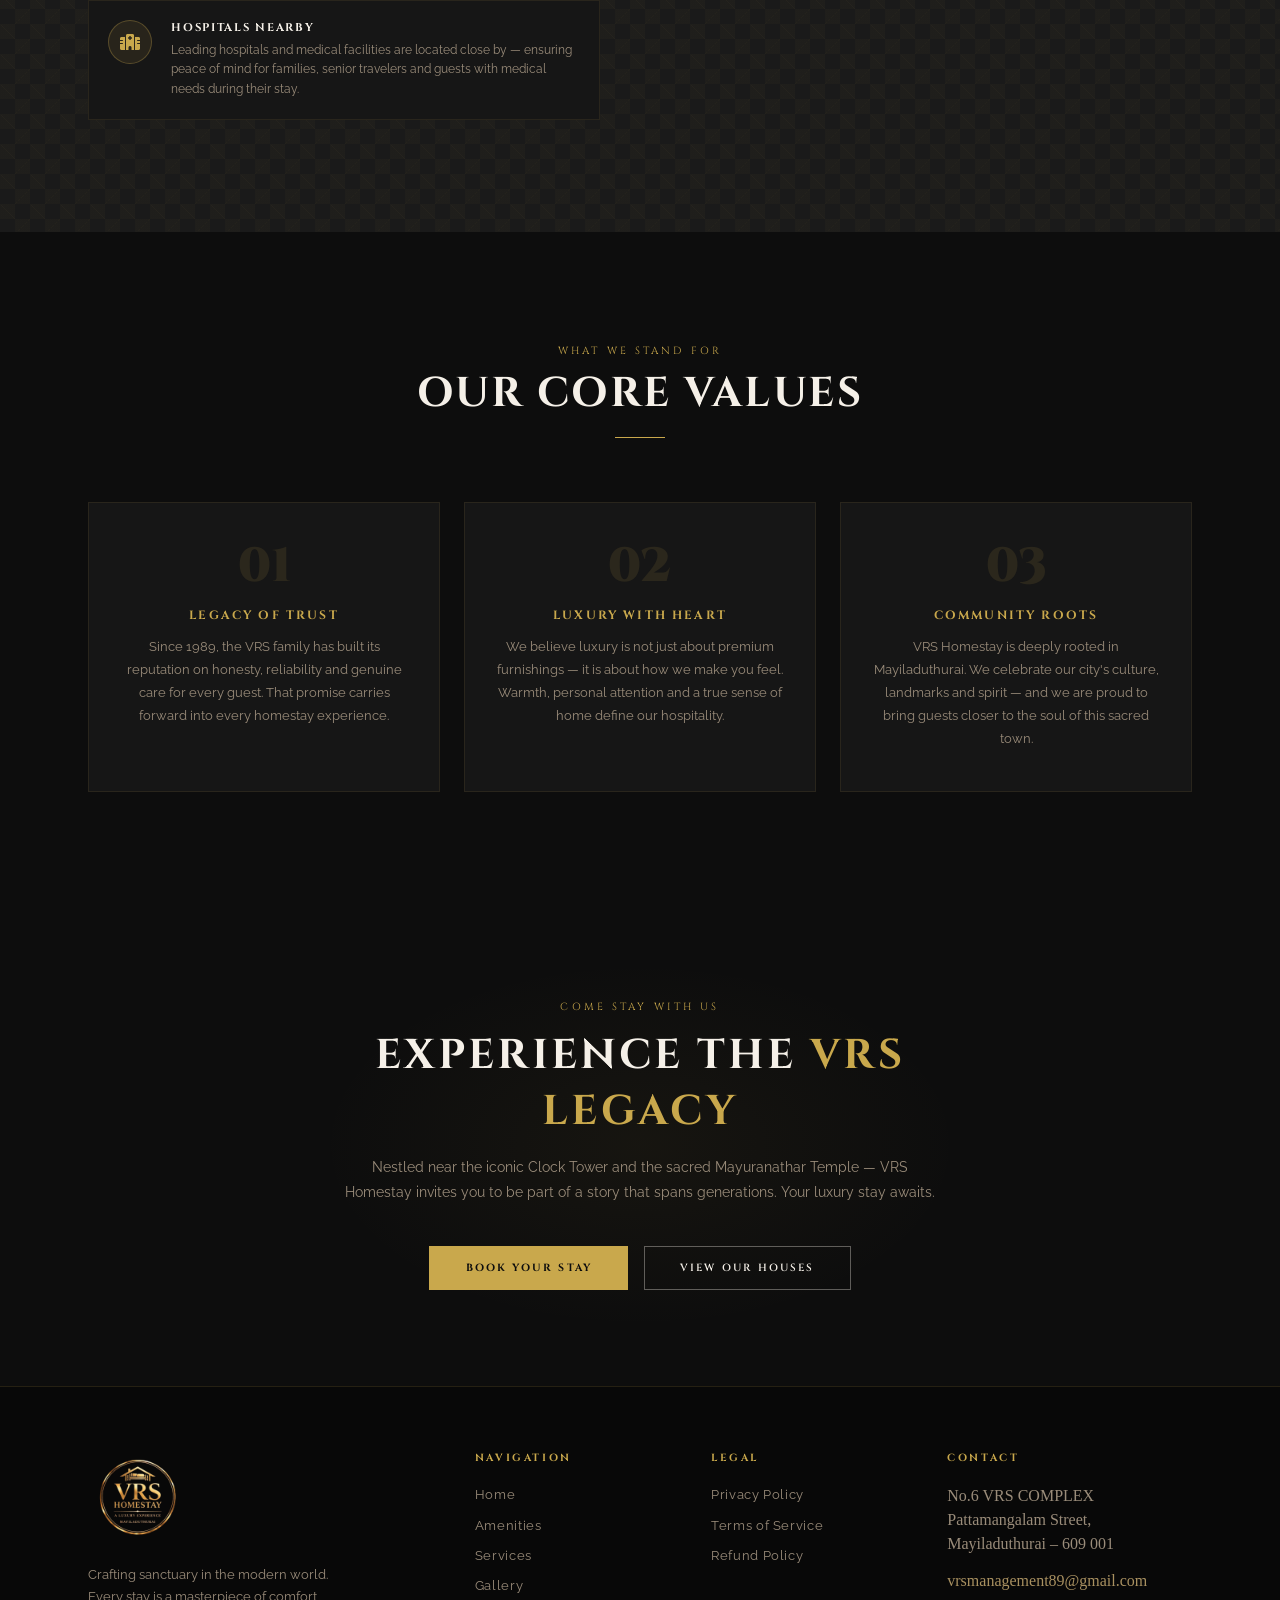
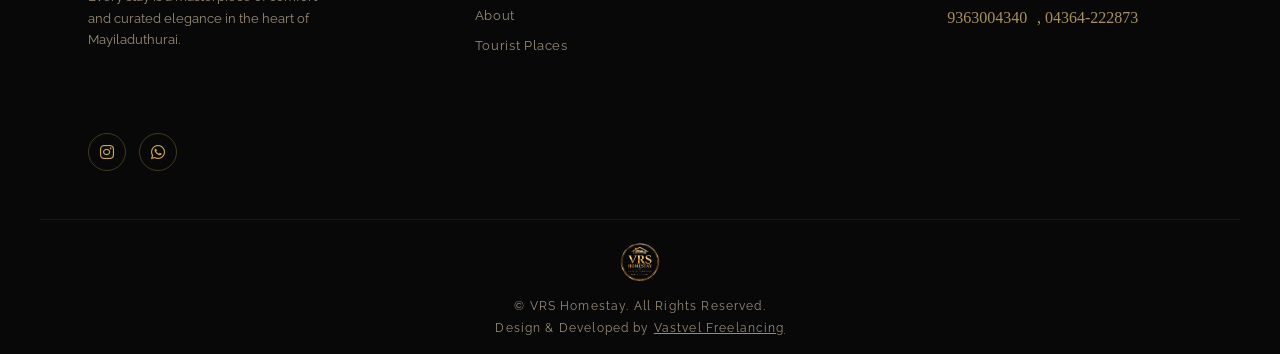
==== commit 124933b8: "add hero-gb" ====
--- a/about.html
+++ b/about.html
@@ -189,46 +189,7 @@
   </div>
 </section>
 
-<!-- SECOND GEN SECTION -->
-<section class="second-gen">
-  <div class="second-gen-inner">
-    <div class="second-gen-image reveal">
-      <img src="/assets/images/img/photo_6251497832351207174_y.jpg" alt="VRS Homestay premium living" loading="lazy" />
-    </div>
-    <div class="second-gen-text reveal reveal-delay-2">
-     <span class="section-label">Sacred Destination</span>
-<h2 class="section-title">Explore the Famous<br/><span style="color:var(--gold);">Navagraha Temples</span></h2>
-<div class="section-divider"></div>
-
-<p>Mayiladuthurai is one of Tamil Nadu’s most important spiritual destinations and is widely known as the gateway to the sacred Navagraha temples. These nine temples are dedicated to the nine planetary deities of Hindu astrology and attract thousands of pilgrims from across India every year.</p>
-
-<p>From VRS Homestay, guests can conveniently visit all the Navagraha temples located around Mayiladuthurai, Kumbakonam and Karaikal. Many devotees complete the Navagraha pilgrimage within one or two days, making our homestay a perfect place to stay while exploring these sacred sites.</p>
-
-<p>The Navagraha temples located near Mayiladuthurai include Suriyanar Temple (Sun), Thingalur (Moon), Vaitheeswaran Koil (Mars), Thiruvenkadu (Mercury), Alangudi (Jupiter), Kanjanur (Venus), Thirunallar (Saturn), Thirunageswaram (Rahu), and Keezhperumpallam (Ketu). These temples are believed to help devotees overcome planetary difficulties and bring peace, health and prosperity.</p>
-
-<p>Because of this sacred temple circuit, Mayiladuthurai has become a major pilgrimage hub in Tamil Nadu. Guests staying at VRS Homestay can easily plan day trips to these temples while enjoying comfortable accommodation in the heart of the town.</p>
-      <!-- <div class="gen-stats">
-        <div class="gen-stat">
-          <div class="num">35+</div>
-          <div class="lbl">Years of Legacy</div>
-        </div>
-        <div class="gen-stat">
-          <div class="num">6</div>
-          <div class="lbl">Luxury Houses</div>
-        </div>
-        <div class="gen-stat">
-          <div class="num">2nd</div>
-          <div class="lbl">Generation</div>
-        </div>
-        <div class="gen-stat">
-          <div class="num">500+</div>
-          <div class="lbl">Happy Guests</div>
-        </div>
-      </div> -->
-      <a href="contact.html" class="btn-gold" style="margin-top:1rem;display:inline-block;">Book Your Stay</a>
-    </div>
-  </div>
-</section>
+
 
 <!-- CTA -->
 <section class="about-cta">
